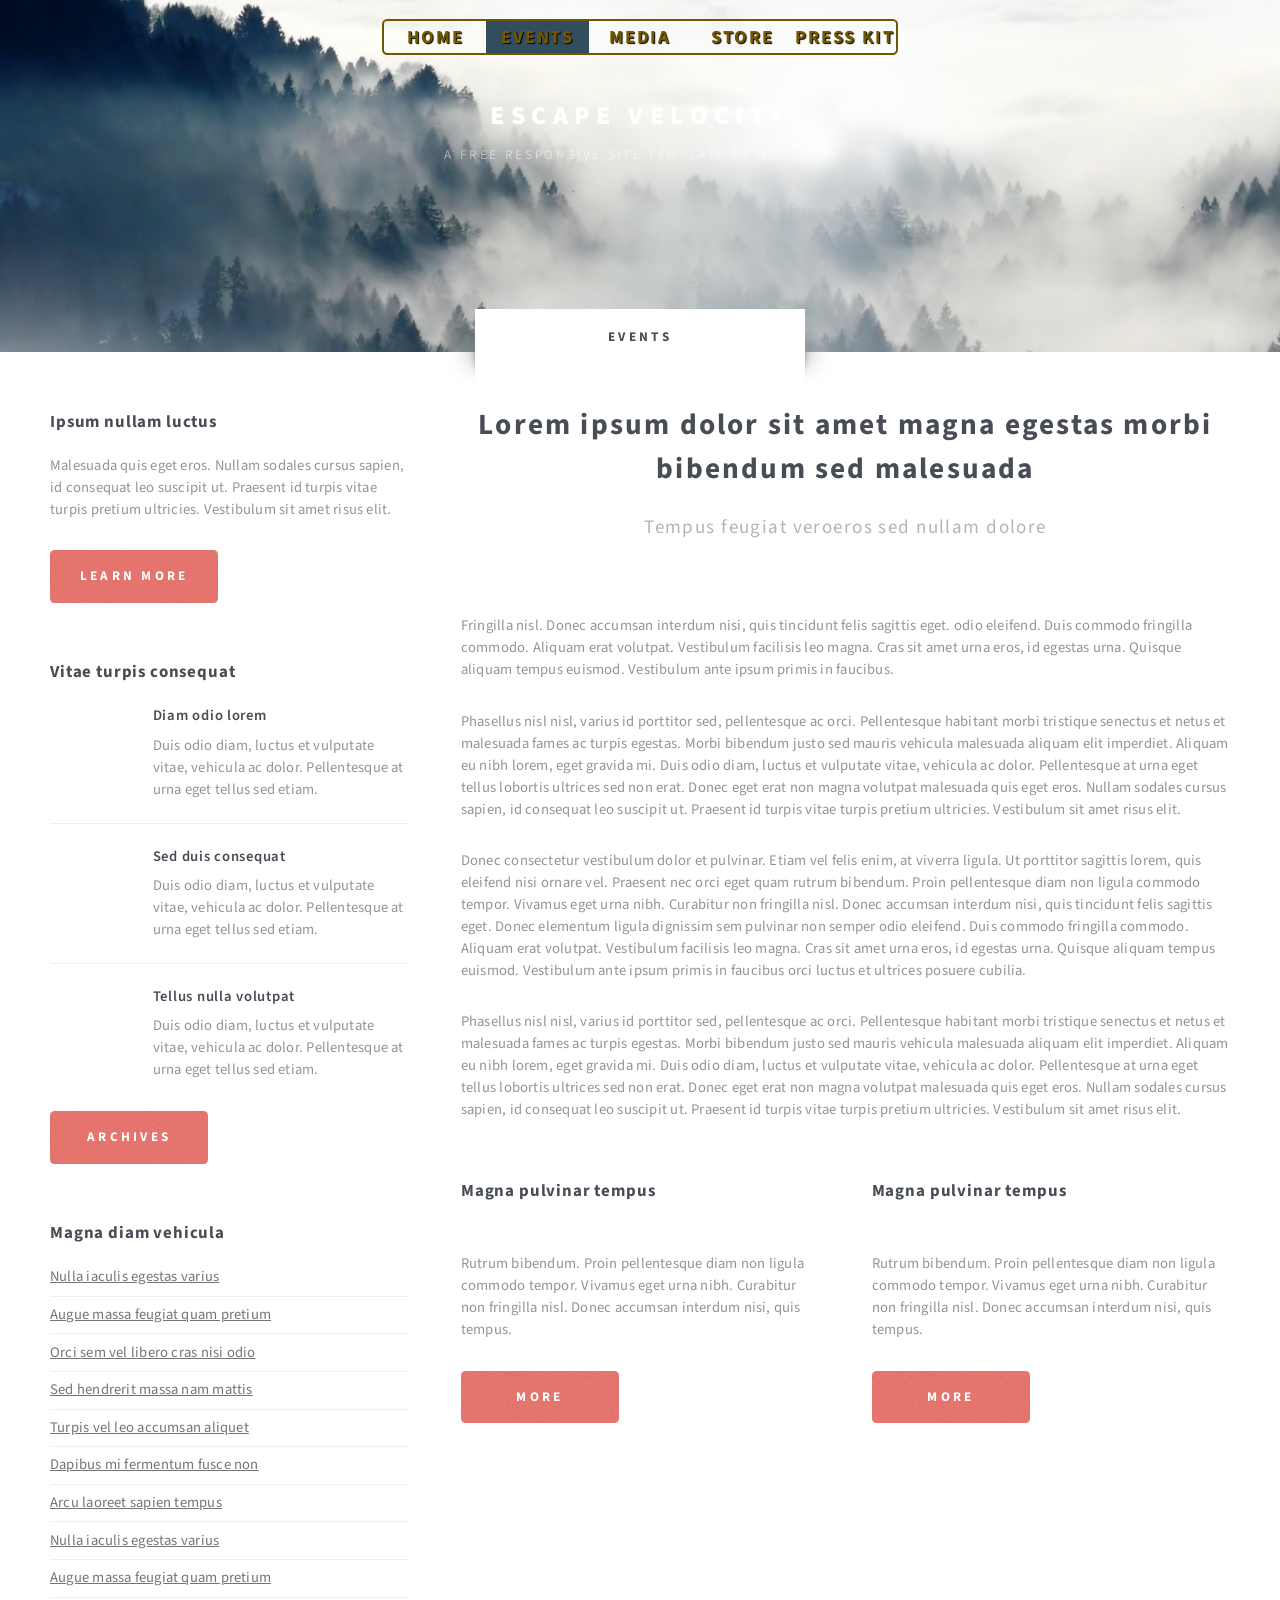
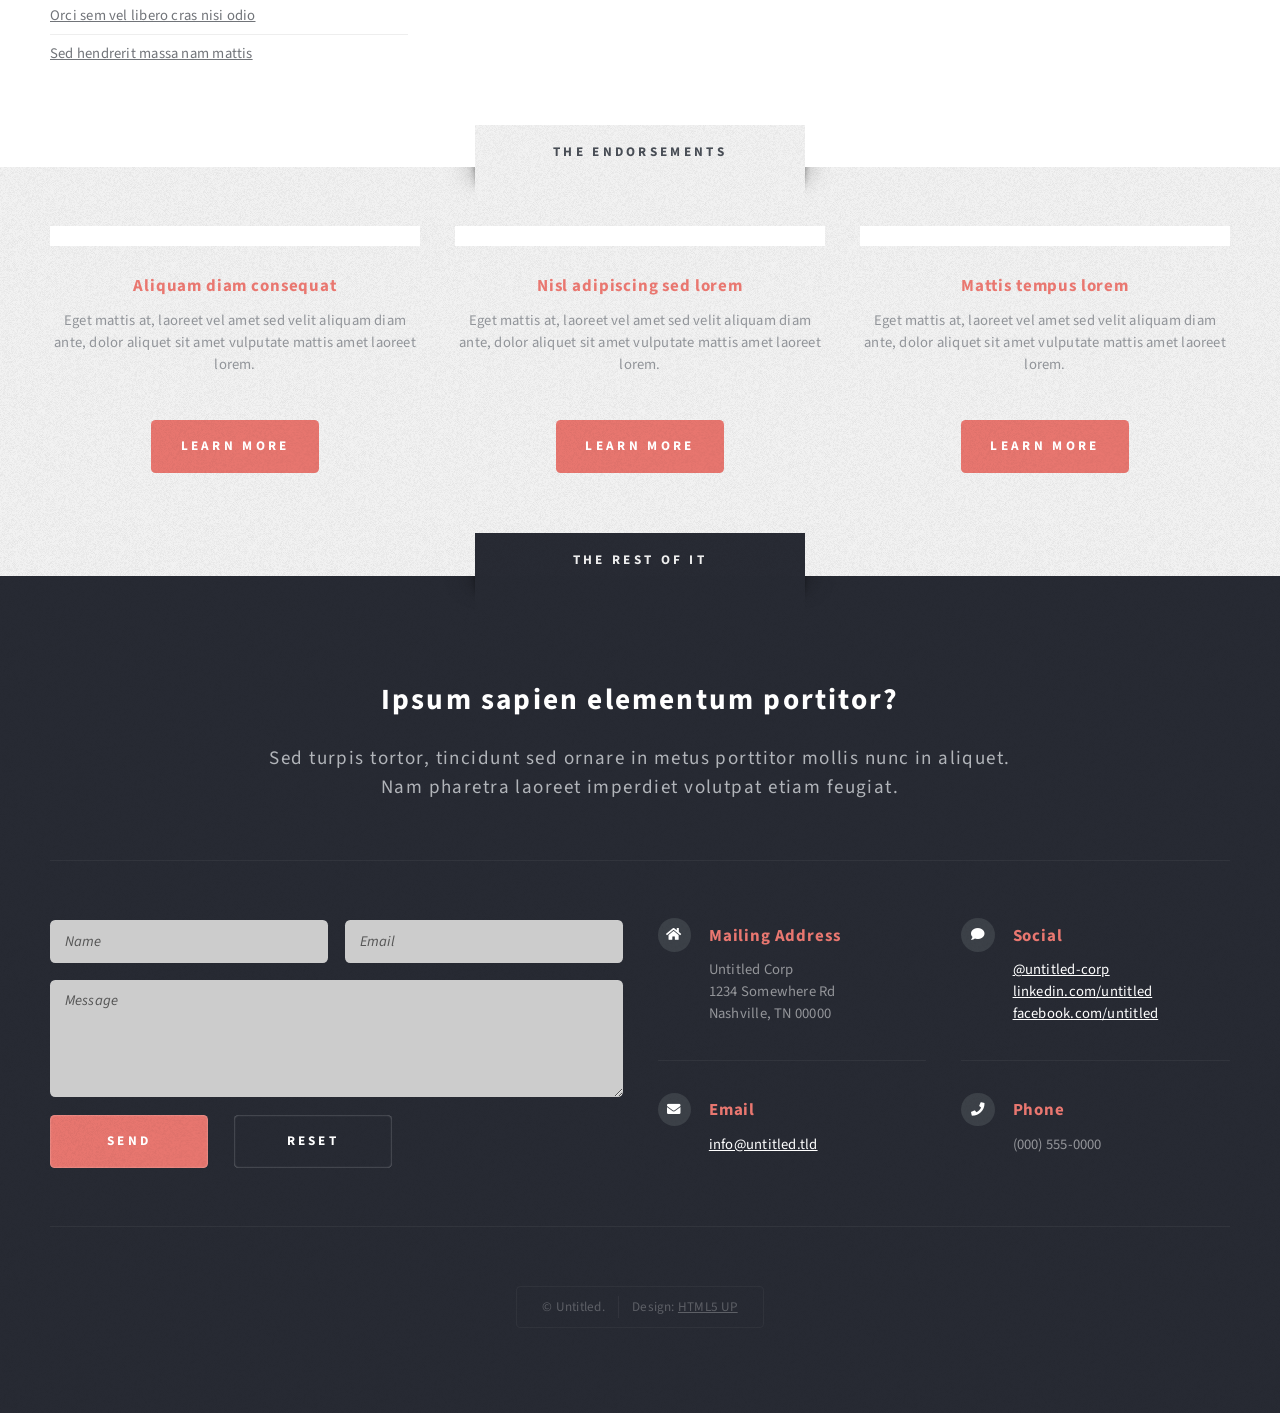
==== events.html @ 6df2fb2b "nav bar and logo hover size changes" ====
<!DOCTYPE HTML>
<!--
	Escape Velocity by HTML5 UP
	html5up.net | @ajlkn
	Free for personal and commercial use under the CCA 3.0 license (html5up.net/license)
-->
<html>

	<head>
		<title>Events</title>
		<meta charset="utf-8" />
		<meta name="viewport" content="width=device-width, initial-scale=1, user-scalable=no" />
		<link rel="stylesheet" href="assets/css/main.css" />
	</head>
	<body class="left-sidebar is-preload">
		<div id="page-wrapper">

			<!-- Header -->
				<section id="header" class="wrapper">

					<!-- Logo -->
						<div id="logo">
							<h1><a href="index.html">Escape Velocity</a></h1>
							<p>A free responsive site template by HTML5 UP</p>
						</div>

					<!-- Nav -->
						<nav id="nav">
							<ul>
								<li><a href="index.html">Home</a></li>
								<li class="current">
									<a href="events.html">Events</a>
									<ul>
										<li><a href="#">Lorem ipsum</a></li>
										<li><a href="#">Magna veroeros</a></li>
										<li><a href="#">Etiam nisl</a></li>
										<li>
											<a href="#">Sed consequat</a>
											<ul>
												<li><a href="#">Lorem dolor</a></li>
												<li><a href="#">Amet consequat</a></li>
												<li><a href="#">Magna phasellus</a></li>
												<li><a href="#">Etiam nisl</a></li>
												<li><a href="#">Sed feugiat</a></li>
											</ul>
										</li>
										<li><a href="#">Nisl tempus</a></li>
									</ul>
								</li>
								<li><a href="media.html">Media</a></li>
								<li><a href="store.html">Store</a></li>
								<li><a href="press kit.html">Press Kit</a></li>
							</ul>
						</nav>

				</section>

			<!-- Main -->
				<section id="main" class="wrapper style2">
					<div class="title">Events</div>
					<div class="container">
						<div class="row gtr-150">
							<div class="col-4 col-12-medium">

								<!-- Sidebar -->
									<div id="sidebar">
										<section class="box">
											<header>
												<h2>Ipsum nullam luctus</h2>
											</header>
											<p>Malesuada quis eget eros. Nullam sodales cursus sapien, id consequat
											leo suscipit ut. Praesent id turpis vitae turpis pretium ultricies. Vestibulum sit
											amet risus elit.</p>
											<a href="#" class="button style1">Learn More</a>
										</section>
										<section class="box">
											<header>
												<h2>Vitae turpis consequat</h2>
											</header>
											<ul class="style2">
												<li>
													<article class="box post-excerpt">
														<a href="#" class="image left"><img src="images/pic08.jpg" alt="" /></a>
														<h3><a href="#">Diam odio lorem</a></h3>
														<p>Duis odio diam, luctus et vulputate vitae, vehicula ac dolor. Pellentesque at urna eget tellus sed etiam.</p>
													</article>
												</li>
												<li>
													<article class="box post-excerpt">
														<a href="#" class="image left"><img src="images/pic09.jpg" alt="" /></a>
														<h3><a href="#">Sed duis consequat</a></h3>
														<p>Duis odio diam, luctus et vulputate vitae, vehicula ac dolor. Pellentesque at urna eget tellus sed etiam.</p>
													</article>
												</li>
												<li>
													<article class="box post-excerpt">
														<a href="#" class="image left"><img src="images/pic10.jpg" alt="" /></a>
														<h3><a href="#">Tellus nulla volutpat</a></h3>
														<p>Duis odio diam, luctus et vulputate vitae, vehicula ac dolor. Pellentesque at urna eget tellus sed etiam.</p>
													</article>
												</li>
											</ul>
											<a href="#" class="button style1">Archives</a>
										</section>
										<section class="box">
											<header>
												<h2>Magna diam vehicula</h2>
											</header>
											<ul class="style3">
												<li><a href="#">Nulla iaculis egestas varius</a></li>
												<li><a href="#">Augue massa feugiat quam pretium</a></li>
												<li><a href="#">Orci sem vel libero cras nisi odio</a></li>
												<li><a href="#">Sed hendrerit massa nam mattis</a></li>
												<li><a href="#">Turpis vel leo accumsan aliquet</a></li>
												<li><a href="#">Dapibus mi fermentum fusce non</a></li>
												<li><a href="#">Arcu laoreet sapien tempus</a></li>
												<li><a href="#">Nulla iaculis egestas varius</a></li>
												<li><a href="#">Augue massa feugiat quam pretium</a></li>
												<li><a href="#">Orci sem vel libero cras nisi odio</a></li>
												<li><a href="#">Sed hendrerit massa nam mattis</a></li>
											</ul>
										</section>
									</div>

							</div>
							<div class="col-8 col-12-medium imp-medium">

								<!-- Content -->
									<div id="content">
										<article class="box post">
											<header class="style1">
												<h2>Lorem ipsum dolor sit amet magna egestas morbi bibendum sed malesuada</h2>
												<p>Tempus feugiat veroeros sed nullam dolore</p>
											</header>
											<a href="#" class="image featured">
												<img src="images/pic01.jpg" alt="" />
											</a>
											<p>Fringilla nisl. Donec accumsan interdum nisi, quis tincidunt felis sagittis eget.
											odio eleifend. Duis commodo fringilla commodo. Aliquam erat volutpat. Vestibulum
											facilisis leo magna. Cras sit amet urna eros, id egestas urna. Quisque aliquam
											tempus euismod. Vestibulum ante ipsum primis in faucibus.</p>
											<p>Phasellus nisl nisl, varius id porttitor sed, pellentesque ac orci. Pellentesque
											habitant morbi tristique senectus et netus et malesuada fames ac turpis egestas. Morbi
											bibendum justo sed mauris vehicula malesuada aliquam elit imperdiet. Aliquam eu nibh
											lorem, eget gravida mi. Duis odio diam, luctus et vulputate vitae, vehicula ac dolor.
											Pellentesque at urna eget tellus lobortis ultrices sed non erat. Donec eget erat non
											magna volutpat malesuada quis eget eros. Nullam sodales cursus sapien, id consequat
											leo suscipit ut. Praesent id turpis vitae turpis pretium ultricies. Vestibulum sit
											amet risus elit.</p>
											<p>Donec consectetur vestibulum dolor et pulvinar. Etiam vel felis enim, at viverra
											ligula. Ut porttitor sagittis lorem, quis eleifend nisi ornare vel. Praesent nec orci
											eget quam rutrum bibendum. Proin pellentesque diam non ligula commodo tempor. Vivamus
											eget urna nibh. Curabitur non fringilla nisl. Donec accumsan interdum nisi, quis
											tincidunt felis sagittis eget. Donec elementum ligula dignissim sem pulvinar non semper
											odio eleifend. Duis commodo fringilla commodo. Aliquam erat volutpat. Vestibulum
											facilisis leo magna. Cras sit amet urna eros, id egestas urna. Quisque aliquam
											tempus euismod. Vestibulum ante ipsum primis in faucibus orci luctus et ultrices
											posuere cubilia.</p>
											<p>Phasellus nisl nisl, varius id porttitor sed, pellentesque ac orci. Pellentesque
											habitant morbi tristique senectus et netus et malesuada fames ac turpis egestas. Morbi
											bibendum justo sed mauris vehicula malesuada aliquam elit imperdiet. Aliquam eu nibh
											lorem, eget gravida mi. Duis odio diam, luctus et vulputate vitae, vehicula ac dolor.
											Pellentesque at urna eget tellus lobortis ultrices sed non erat. Donec eget erat non
											magna volutpat malesuada quis eget eros. Nullam sodales cursus sapien, id consequat
											leo suscipit ut. Praesent id turpis vitae turpis pretium ultricies. Vestibulum sit
											amet risus elit.</p>
										</article>
										<div class="row gtr-150">
											<div class="col-6 col-12-small">
												<section class="box">
													<header>
														<h2>Magna pulvinar tempus</h2>
													</header>
													<a href="#" class="image featured"><img src="images/pic05.jpg" alt="" /></a>
													<p>Rutrum bibendum. Proin pellentesque diam non ligula commodo tempor. Vivamus
													eget urna nibh. Curabitur non fringilla nisl. Donec accumsan interdum nisi, quis
													tempus.</p>
													<a href="#" class="button style1">More</a>
												</section>
											</div>
											<div class="col-6 col-12-small">
												<section class="box">
													<header>
														<h2>Magna pulvinar tempus</h2>
													</header>
													<a href="#" class="image featured"><img src="images/pic06.jpg" alt="" /></a>
													<p>Rutrum bibendum. Proin pellentesque diam non ligula commodo tempor. Vivamus
													eget urna nibh. Curabitur non fringilla nisl. Donec accumsan interdum nisi, quis
													tempus.</p>
													<a href="#" class="button style1">More</a>
												</section>
											</div>
										</div>
									</div>

							</div>
						</div>
					</div>
				</section>

			<!-- Highlights -->
				<section id="highlights" class="wrapper style3">
					<div class="title">The Endorsements</div>
					<div class="container">
						<div class="row aln-center">
							<div class="col-4 col-12-medium">
								<section class="highlight">
									<a href="#" class="image featured"><img src="images/pic02.jpg" alt="" /></a>
									<h3><a href="#">Aliquam diam consequat</a></h3>
									<p>Eget mattis at, laoreet vel amet sed velit aliquam diam ante, dolor aliquet sit amet vulputate mattis amet laoreet lorem.</p>
									<ul class="actions">
										<li><a href="#" class="button style1">Learn More</a></li>
									</ul>
								</section>
							</div>
							<div class="col-4 col-12-medium">
								<section class="highlight">
									<a href="#" class="image featured"><img src="images/pic03.jpg" alt="" /></a>
									<h3><a href="#">Nisl adipiscing sed lorem</a></h3>
									<p>Eget mattis at, laoreet vel amet sed velit aliquam diam ante, dolor aliquet sit amet vulputate mattis amet laoreet lorem.</p>
									<ul class="actions">
										<li><a href="#" class="button style1">Learn More</a></li>
									</ul>
								</section>
							</div>
							<div class="col-4 col-12-medium">
								<section class="highlight">
									<a href="#" class="image featured"><img src="images/pic04.jpg" alt="" /></a>
									<h3><a href="#">Mattis tempus lorem</a></h3>
									<p>Eget mattis at, laoreet vel amet sed velit aliquam diam ante, dolor aliquet sit amet vulputate mattis amet laoreet lorem.</p>
									<ul class="actions">
										<li><a href="#" class="button style1">Learn More</a></li>
									</ul>
								</section>
							</div>
						</div>
					</div>
				</section>

			<!-- Footer -->
				<section id="footer" class="wrapper">
					<div class="title">The Rest Of It</div>
					<div class="container">
						<header class="style1">
							<h2>Ipsum sapien elementum portitor?</h2>
							<p>
								Sed turpis tortor, tincidunt sed ornare in metus porttitor mollis nunc in aliquet.<br />
								Nam pharetra laoreet imperdiet volutpat etiam feugiat.
							</p>
						</header>
						<div class="row">
							<div class="col-6 col-12-medium">

								<!-- Contact Form -->
									<section>
										<form method="post" action="#">
											<div class="row gtr-50">
												<div class="col-6 col-12-small">
													<input type="text" name="name" id="contact-name" placeholder="Name" />
												</div>
												<div class="col-6 col-12-small">
													<input type="text" name="email" id="contact-email" placeholder="Email" />
												</div>
												<div class="col-12">
													<textarea name="message" id="contact-message" placeholder="Message" rows="4"></textarea>
												</div>
												<div class="col-12">
													<ul class="actions">
														<li><input type="submit" class="style1" value="Send" /></li>
														<li><input type="reset" class="style2" value="Reset" /></li>
													</ul>
												</div>
											</div>
										</form>
									</section>

							</div>
							<div class="col-6 col-12-medium">

								<!-- Contact -->
									<section class="feature-list small">
										<div class="row">
											<div class="col-6 col-12-small">
												<section>
													<h3 class="icon solid fa-home">Mailing Address</h3>
													<p>
														Untitled Corp<br />
														1234 Somewhere Rd<br />
														Nashville, TN 00000
													</p>
												</section>
											</div>
											<div class="col-6 col-12-small">
												<section>
													<h3 class="icon solid fa-comment">Social</h3>
													<p>
														<a href="#">@untitled-corp</a><br />
														<a href="#">linkedin.com/untitled</a><br />
														<a href="#">facebook.com/untitled</a>
													</p>
												</section>
											</div>
											<div class="col-6 col-12-small">
												<section>
													<h3 class="icon solid fa-envelope">Email</h3>
													<p>
														<a href="#">info@untitled.tld</a>
													</p>
												</section>
											</div>
											<div class="col-6 col-12-small">
												<section>
													<h3 class="icon solid fa-phone">Phone</h3>
													<p>
														(000) 555-0000
													</p>
												</section>
											</div>
										</div>
									</section>

							</div>
						</div>
						<div id="copyright">
							<ul>
								<li>&copy; Untitled.</li><li>Design: <a href="http://html5up.net">HTML5 UP</a></li>
							</ul>
						</div>
					</div>
				</section>

		</div>

		<!-- Scripts -->
			<script src="assets/js/jquery.min.js"></script>
			<script src="assets/js/jquery.dropotron.min.js"></script>
			<script src="assets/js/browser.min.js"></script>
			<script src="assets/js/breakpoints.min.js"></script>
			<script src="assets/js/util.js"></script>
			<script src="assets/js/main.js"></script>

	</body>
</html>
---- assets/css/main.css ----
@import url("fontawesome-all.min.css");
@import url("https://fonts.googleapis.com/css?family=Source+Sans+Pro:400,400italic,700,900");

/*
	Escape Velocity by HTML5 UP
	html5up.net | @ajlkn
	Free for personal and commercial use under the CCA 3.0 license (html5up.net/license)
*/

* {
  box-sizing: border-box;
}

html, body, div, span, applet, object,
iframe, h1, h2, h3, h4, h5, h6, p, blockquote,
pre, a, abbr, acronym, address, big, cite,
code, del, dfn, em, img, ins, kbd, q, s, samp,
small, strike, strong, sub, sup, tt, var, b,
u, i, center, dl, dt, dd, ol, ul, li, fieldset,
form, label, legend, table, caption, tbody,
tfoot, thead, tr, th, td, article, aside,
canvas, details, embed, figure, figcaption,
footer, header, hgroup, menu, nav, output, ruby,
section, summary, time, mark, audio, video {
	margin: 0;
	padding: 0;
	border: 0;
	font-size: 100%;
	font: inherit;
	vertical-align: baseline;}

article, aside, details, figcaption, figure,
footer, header, hgroup, menu, nav, section {
	display: block;}

body {
	line-height: 1;
}

ol, ul {
	list-style: none;
}

blockquote, q {
	quotes: none;
}

	blockquote:before, blockquote:after, q:before, q:after {
		content: '';
		content: none;
	}

table {
	border-collapse: collapse;
	border-spacing: 0;
}

body {
	-webkit-text-size-adjust: none;
}

mark {
	background-color: transparent;
	color: inherit;
}

input::-moz-focus-inner {
	border: 0;
	padding: 0;
}

input, select, textarea {
	-moz-appearance: none;
	-webkit-appearance: none;
	-ms-appearance: none;
	appearance: none;
}

/* Basic */

	@-ms-viewport {
		width: device-width;
	}

	html {
		box-sizing: border-box;
	}

	*, *:before, *:after {
		box-sizing: inherit;
	}

	body.is-preload *, body.is-preload *:before, body.is-preload *:after {
		-moz-animation: none !important;
		-webkit-animation: none !important;
		-ms-animation: none !important;
		animation: none !important;
		-moz-transition: none !important;
		-webkit-transition: none !important;
		-ms-transition: none !important;
		transition: none !important;
	}

	body, input, textarea, select {
		font-family: 'Source Sans Pro', sans-serif;
		font-weight: 400;
		color: #919499;
		font-size: 14pt;
		line-height: 1.75em;
		letter-spacing: 0.025em;
	}

	h1, h2, h3, h4, h5, h6 {
		font-weight: 700;
		color: #484d55;
	}

		h1 a, h2 a, h3 a, h4 a, h5 a, h6 a {
			color: inherit;
			text-decoration: none;
		}

	a {
		-moz-transition: color .25s ease-in-out;
		-webkit-transition: color .25s ease-in-out;
		-ms-transition: color .25s ease-in-out;
		transition: color .25s ease-in-out;
		text-decoration: underline;
		color: #717479;
	}

		a:hover {
			text-decoration: none;
		}

	strong, b {
		font-weight: 700;
		color: #484d55;
	}

	blockquote {
		border-left: solid 0.5em #ddd;
		padding: 1em 0 1em 2em;
		font-style: italic;
	}

	em, i {
		font-style: italic;
	}

	hr {
		border: 0;
		border-top: solid 1px #ddd;
		margin: 2em 0 2em 0;
	}

	sub {
		position: relative;
		top: 0.5em;
		font-size: 0.8em;
	}

	sup {
		position: relative;
		top: -0.5em;
		font-size: 0.8em;
	}

	.nobr {
		white-space: nowrap;
	}

	br.clear {
		clear: both;
	}

	p, ul, ol, dl, table, blockquote, form {
		margin-bottom: 2em;
	}

/* Container */

	.container {
		margin: 0 auto;
		max-width: 100%;
		width: 68em;
	}

		@media screen and (max-width: 1680px) {

			.container {
				width: 70em;
			}

		}

		@media screen and (max-width: 1280px) {

			.container {
				width: calc(100% - 100px);
			}

		}

		@media screen and (max-width: 980px) {

			.container {
				width: calc(100% - 100px);
			}

		}

		@media screen and (max-width: 736px) {

			.container {
				width: calc(100% - 40px);
			}

		}

/* Row */

	.row {
		display: flex;
		flex-wrap: wrap;
		box-sizing: border-box;
		align-items: stretch;
	}

		.row > * {
			box-sizing: border-box;
		}

		.row.gtr-uniform > * > :last-child {
			margin-bottom: 0;
		}

		.row.aln-left {
			justify-content: flex-start;
		}

		.row.aln-center {
			justify-content: center;
		}

		.row.aln-right {
			justify-content: flex-end;
		}

		.row.aln-top {
			align-items: flex-start;
		}

		.row.aln-middle {
			align-items: center;
		}

		.row.aln-bottom {
			align-items: flex-end;
		}

		.row > .imp {
			order: -1;
		}

		.row > .col-1 {
			width: 8.33333%;
		}

		.row > .off-1 {
			margin-left: 8.33333%;
		}

		.row > .col-2 {
			width: 16.66667%;
		}

		.row > .off-2 {
			margin-left: 16.66667%;
		}

		.row > .col-3 {
			width: 25%;
		}

		.row > .off-3 {
			margin-left: 25%;
		}

		.row > .col-4 {
			width: 33.33333%;
		}

		.row > .off-4 {
			margin-left: 33.33333%;
		}

		.row > .col-5 {
			width: 41.66667%;
		}

		.row > .off-5 {
			margin-left: 41.66667%;
		}

		.row > .col-6 {
			width: 50%;
		}

		.row > .off-6 {
			margin-left: 50%;
		}

		.row > .col-7 {
			width: 58.33333%;
		}

		.row > .off-7 {
			margin-left: 58.33333%;
		}

		.row > .col-8 {
			width: 66.66667%;
		}

		.row > .off-8 {
			margin-left: 66.66667%;
		}

		.row > .col-9 {
			width: 75%;
		}

		.row > .off-9 {
			margin-left: 75%;
		}

		.row > .col-10 {
			width: 83.33333%;
		}

		.row > .off-10 {
			margin-left: 83.33333%;
		}

		.row > .col-11 {
			width: 91.66667%;
		}

		.row > .off-11 {
			margin-left: 91.66667%;
		}

		.row > .col-12 {
			width: 100%;
		}

		.row > .off-12 {
			margin-left: 100%;
		}

		.row.gtr-0 {
			margin-top: 0px;
			margin-left: 0px;
		}

			.row.gtr-0 > * {
				padding: 0px 0 0 0px;
			}

			.row.gtr-0.gtr-uniform {
				margin-top: 0px;
			}

				.row.gtr-0.gtr-uniform > * {
					padding-top: 0px;
				}

		.row.gtr-25 {
			margin-top: -12.5px;
			margin-left: -12.5px;
		}

			.row.gtr-25 > * {
				padding: 12.5px 0 0 12.5px;
			}

			.row.gtr-25.gtr-uniform {
				margin-top: -12.5px;
			}

				.row.gtr-25.gtr-uniform > * {
					padding-top: 12.5px;
				}

		.row.gtr-50 {
			margin-top: -25px;
			margin-left: -25px;
		}

			.row.gtr-50 > * {
				padding: 25px 0 0 25px;
			}

			.row.gtr-50.gtr-uniform {
				margin-top: -25px;
			}

				.row.gtr-50.gtr-uniform > * {
					padding-top: 25px;
				}

		.row {
			margin-top: -50px;
			margin-left: -50px;
		}

			.row > * {
				padding: 50px 0 0 50px;
			}

			.row.gtr-uniform {
				margin-top: -50px;
			}

				.row.gtr-uniform > * {
					padding-top: 50px;
				}

		.row.gtr-150 {
			margin-top: -75px;
			margin-left: -75px;
		}

			.row.gtr-150 > * {
				padding: 75px 0 0 75px;
			}

			.row.gtr-150.gtr-uniform {
				margin-top: -75px;
			}

				.row.gtr-150.gtr-uniform > * {
					padding-top: 75px;
				}

		.row.gtr-200 {
			margin-top: -100px;
			margin-left: -100px;
		}

			.row.gtr-200 > * {
				padding: 100px 0 0 100px;
			}

			.row.gtr-200.gtr-uniform {
				margin-top: -100px;
			}

				.row.gtr-200.gtr-uniform > * {
					padding-top: 100px;
				}

		@media screen and (max-width: 1680px) {

			.row {
				display: flex;
				flex-wrap: wrap;
				box-sizing: border-box;
				align-items: stretch;
			}

				.row > * {
					box-sizing: border-box;
				}

				.row.gtr-uniform > * > :last-child {
					margin-bottom: 0;
				}

				.row.aln-left {
					justify-content: flex-start;
				}

				.row.aln-center {
					justify-content: center;
				}

				.row.aln-right {
					justify-content: flex-end;
				}

				.row.aln-top {
					align-items: flex-start;
				}

				.row.aln-middle {
					align-items: center;
				}

				.row.aln-bottom {
					align-items: flex-end;
				}

				.row > .imp-xlarge {
					order: -1;
				}

				.row > .col-1-xlarge {
					width: 8.33333%;
				}

				.row > .off-1-xlarge {
					margin-left: 8.33333%;
				}

				.row > .col-2-xlarge {
					width: 16.66667%;
				}

				.row > .off-2-xlarge {
					margin-left: 16.66667%;
				}

				.row > .col-3-xlarge {
					width: 25%;
				}

				.row > .off-3-xlarge {
					margin-left: 25%;
				}

				.row > .col-4-xlarge {
					width: 33.33333%;
				}

				.row > .off-4-xlarge {
					margin-left: 33.33333%;
				}

				.row > .col-5-xlarge {
					width: 41.66667%;
				}

				.row > .off-5-xlarge {
					margin-left: 41.66667%;
				}

				.row > .col-6-xlarge {
					width: 50%;
				}

				.row > .off-6-xlarge {
					margin-left: 50%;
				}

				.row > .col-7-xlarge {
					width: 58.33333%;
				}

				.row > .off-7-xlarge {
					margin-left: 58.33333%;
				}

				.row > .col-8-xlarge {
					width: 66.66667%;
				}

				.row > .off-8-xlarge {
					margin-left: 66.66667%;
				}

				.row > .col-9-xlarge {
					width: 75%;
				}

				.row > .off-9-xlarge {
					margin-left: 75%;
				}

				.row > .col-10-xlarge {
					width: 83.33333%;
				}

				.row > .off-10-xlarge {
					margin-left: 83.33333%;
				}

				.row > .col-11-xlarge {
					width: 91.66667%;
				}

				.row > .off-11-xlarge {
					margin-left: 91.66667%;
				}

				.row > .col-12-xlarge {
					width: 100%;
				}

				.row > .off-12-xlarge {
					margin-left: 100%;
				}

				.row.gtr-0 {
					margin-top: 0px;
					margin-left: 0px;
				}

					.row.gtr-0 > * {
						padding: 0px 0 0 0px;
					}

					.row.gtr-0.gtr-uniform {
						margin-top: 0px;
					}

						.row.gtr-0.gtr-uniform > * {
							padding-top: 0px;
						}

				.row.gtr-25 {
					margin-top: -12.5px;
					margin-left: -12.5px;
				}

					.row.gtr-25 > * {
						padding: 12.5px 0 0 12.5px;
					}

					.row.gtr-25.gtr-uniform {
						margin-top: -12.5px;
					}

						.row.gtr-25.gtr-uniform > * {
							padding-top: 12.5px;
						}

				.row.gtr-50 {
					margin-top: -25px;
					margin-left: -25px;
				}

					.row.gtr-50 > * {
						padding: 25px 0 0 25px;
					}

					.row.gtr-50.gtr-uniform {
						margin-top: -25px;
					}

						.row.gtr-50.gtr-uniform > * {
							padding-top: 25px;
						}

				.row {
					margin-top: -50px;
					margin-left: -50px;
				}

					.row > * {
						padding: 50px 0 0 50px;
					}

					.row.gtr-uniform {
						margin-top: -50px;
					}

						.row.gtr-uniform > * {
							padding-top: 50px;
						}

				.row.gtr-150 {
					margin-top: -75px;
					margin-left: -75px;
				}

					.row.gtr-150 > * {
						padding: 75px 0 0 75px;
					}

					.row.gtr-150.gtr-uniform {
						margin-top: -75px;
					}

						.row.gtr-150.gtr-uniform > * {
							padding-top: 75px;
						}

				.row.gtr-200 {
					margin-top: -100px;
					margin-left: -100px;
				}

					.row.gtr-200 > * {
						padding: 100px 0 0 100px;
					}

					.row.gtr-200.gtr-uniform {
						margin-top: -100px;
					}

						.row.gtr-200.gtr-uniform > * {
							padding-top: 100px;
						}

		}

		@media screen and (max-width: 1280px) {

			.row {
				display: flex;
				flex-wrap: wrap;
				box-sizing: border-box;
				align-items: stretch;
			}

				.row > * {
					box-sizing: border-box;
				}

				.row.gtr-uniform > * > :last-child {
					margin-bottom: 0;
				}

				.row.aln-left {
					justify-content: flex-start;
				}

				.row.aln-center {
					justify-content: center;
				}

				.row.aln-right {
					justify-content: flex-end;
				}

				.row.aln-top {
					align-items: flex-start;
				}

				.row.aln-middle {
					align-items: center;
				}

				.row.aln-bottom {
					align-items: flex-end;
				}

				.row > .imp-large {
					order: -1;
				}

				.row > .col-1-large {
					width: 8.33333%;
				}

				.row > .off-1-large {
					margin-left: 8.33333%;
				}

				.row > .col-2-large {
					width: 16.66667%;
				}

				.row > .off-2-large {
					margin-left: 16.66667%;
				}

				.row > .col-3-large {
					width: 25%;
				}

				.row > .off-3-large {
					margin-left: 25%;
				}

				.row > .col-4-large {
					width: 33.33333%;
				}

				.row > .off-4-large {
					margin-left: 33.33333%;
				}

				.row > .col-5-large {
					width: 41.66667%;
				}

				.row > .off-5-large {
					margin-left: 41.66667%;
				}

				.row > .col-6-large {
					width: 50%;
				}

				.row > .off-6-large {
					margin-left: 50%;
				}

				.row > .col-7-large {
					width: 58.33333%;
				}

				.row > .off-7-large {
					margin-left: 58.33333%;
				}

				.row > .col-8-large {
					width: 66.66667%;
				}

				.row > .off-8-large {
					margin-left: 66.66667%;
				}

				.row > .col-9-large {
					width: 75%;
				}

				.row > .off-9-large {
					margin-left: 75%;
				}

				.row > .col-10-large {
					width: 83.33333%;
				}

				.row > .off-10-large {
					margin-left: 83.33333%;
				}

				.row > .col-11-large {
					width: 91.66667%;
				}

				.row > .off-11-large {
					margin-left: 91.66667%;
				}

				.row > .col-12-large {
					width: 100%;
				}

				.row > .off-12-large {
					margin-left: 100%;
				}

				.row.gtr-0 {
					margin-top: 0px;
					margin-left: 0px;
				}

					.row.gtr-0 > * {
						padding: 0px 0 0 0px;
					}

					.row.gtr-0.gtr-uniform {
						margin-top: 0px;
					}

						.row.gtr-0.gtr-uniform > * {
							padding-top: 0px;
						}

				.row.gtr-25 {
					margin-top: -8.75px;
					margin-left: -8.75px;
				}

					.row.gtr-25 > * {
						padding: 8.75px 0 0 8.75px;
					}

					.row.gtr-25.gtr-uniform {
						margin-top: -8.75px;
					}

						.row.gtr-25.gtr-uniform > * {
							padding-top: 8.75px;
						}

				.row.gtr-50 {
					margin-top: -17.5px;
					margin-left: -17.5px;
				}

					.row.gtr-50 > * {
						padding: 17.5px 0 0 17.5px;
					}

					.row.gtr-50.gtr-uniform {
						margin-top: -17.5px;
					}

						.row.gtr-50.gtr-uniform > * {
							padding-top: 17.5px;
						}

				.row {
					margin-top: -35px;
					margin-left: -35px;
				}

					.row > * {
						padding: 35px 0 0 35px;
					}

					.row.gtr-uniform {
						margin-top: -35px;
					}

						.row.gtr-uniform > * {
							padding-top: 35px;
						}

				.row.gtr-150 {
					margin-top: -52.5px;
					margin-left: -52.5px;
				}

					.row.gtr-150 > * {
						padding: 52.5px 0 0 52.5px;
					}

					.row.gtr-150.gtr-uniform {
						margin-top: -52.5px;
					}

						.row.gtr-150.gtr-uniform > * {
							padding-top: 52.5px;
						}

				.row.gtr-200 {
					margin-top: -70px;
					margin-left: -70px;
				}

					.row.gtr-200 > * {
						padding: 70px 0 0 70px;
					}

					.row.gtr-200.gtr-uniform {
						margin-top: -70px;
					}

						.row.gtr-200.gtr-uniform > * {
							padding-top: 70px;
						}

		}

		@media screen and (max-width: 980px) {

			.row {
				display: flex;
				flex-wrap: wrap;
				box-sizing: border-box;
				align-items: stretch;
			}

				.row > * {
					box-sizing: border-box;
				}

				.row.gtr-uniform > * > :last-child {
					margin-bottom: 0;
				}

				.row.aln-left {
					justify-content: flex-start;
				}

				.row.aln-center {
					justify-content: center;
				}

				.row.aln-right {
					justify-content: flex-end;
				}

				.row.aln-top {
					align-items: flex-start;
				}

				.row.aln-middle {
					align-items: center;
				}

				.row.aln-bottom {
					align-items: flex-end;
				}

				.row > .imp-medium {
					order: -1;
				}

				.row > .col-1-medium {
					width: 8.33333%;
				}

				.row > .off-1-medium {
					margin-left: 8.33333%;
				}

				.row > .col-2-medium {
					width: 16.66667%;
				}

				.row > .off-2-medium {
					margin-left: 16.66667%;
				}

				.row > .col-3-medium {
					width: 25%;
				}

				.row > .off-3-medium {
					margin-left: 25%;
				}

				.row > .col-4-medium {
					width: 33.33333%;
				}

				.row > .off-4-medium {
					margin-left: 33.33333%;
				}

				.row > .col-5-medium {
					width: 41.66667%;
				}

				.row > .off-5-medium {
					margin-left: 41.66667%;
				}

				.row > .col-6-medium {
					width: 50%;
				}

				.row > .off-6-medium {
					margin-left: 50%;
				}

				.row > .col-7-medium {
					width: 58.33333%;
				}

				.row > .off-7-medium {
					margin-left: 58.33333%;
				}

				.row > .col-8-medium {
					width: 66.66667%;
				}

				.row > .off-8-medium {
					margin-left: 66.66667%;
				}

				.row > .col-9-medium {
					width: 75%;
				}

				.row > .off-9-medium {
					margin-left: 75%;
				}

				.row > .col-10-medium {
					width: 83.33333%;
				}

				.row > .off-10-medium {
					margin-left: 83.33333%;
				}

				.row > .col-11-medium {
					width: 91.66667%;
				}

				.row > .off-11-medium {
					margin-left: 91.66667%;
				}

				.row > .col-12-medium {
					width: 100%;
				}

				.row > .off-12-medium {
					margin-left: 100%;
				}

				.row.gtr-0 {
					margin-top: 0px;
					margin-left: 0px;
				}

					.row.gtr-0 > * {
						padding: 0px 0 0 0px;
					}

					.row.gtr-0.gtr-uniform {
						margin-top: 0px;
					}

						.row.gtr-0.gtr-uniform > * {
							padding-top: 0px;
						}

				.row.gtr-25 {
					margin-top: -12.5px;
					margin-left: -12.5px;
				}

					.row.gtr-25 > * {
						padding: 12.5px 0 0 12.5px;
					}

					.row.gtr-25.gtr-uniform {
						margin-top: -12.5px;
					}

						.row.gtr-25.gtr-uniform > * {
							padding-top: 12.5px;
						}

				.row.gtr-50 {
					margin-top: -25px;
					margin-left: -25px;
				}

					.row.gtr-50 > * {
						padding: 25px 0 0 25px;
					}

					.row.gtr-50.gtr-uniform {
						margin-top: -25px;
					}

						.row.gtr-50.gtr-uniform > * {
							padding-top: 25px;
						}

				.row {
					margin-top: -50px;
					margin-left: -50px;
				}

					.row > * {
						padding: 50px 0 0 50px;
					}

					.row.gtr-uniform {
						margin-top: -50px;
					}

						.row.gtr-uniform > * {
							padding-top: 50px;
						}

				.row.gtr-150 {
					margin-top: -75px;
					margin-left: -75px;
				}

					.row.gtr-150 > * {
						padding: 75px 0 0 75px;
					}

					.row.gtr-150.gtr-uniform {
						margin-top: -75px;
					}

						.row.gtr-150.gtr-uniform > * {
							padding-top: 75px;
						}

				.row.gtr-200 {
					margin-top: -100px;
					margin-left: -100px;
				}

					.row.gtr-200 > * {
						padding: 100px 0 0 100px;
					}

					.row.gtr-200.gtr-uniform {
						margin-top: -100px;
					}

						.row.gtr-200.gtr-uniform > * {
							padding-top: 100px;
						}

		}

		@media screen and (max-width: 736px) {

			.row {
				display: flex;
				flex-wrap: wrap;
				box-sizing: border-box;
				align-items: stretch;
			}

				.row > * {
					box-sizing: border-box;
				}

				.row.gtr-uniform > * > :last-child {
					margin-bottom: 0;
				}

				.row.aln-left {
					justify-content: flex-start;
				}

				.row.aln-center {
					justify-content: center;
				}

				.row.aln-right {
					justify-content: flex-end;
				}

				.row.aln-top {
					align-items: flex-start;
				}

				.row.aln-middle {
					align-items: center;
				}

				.row.aln-bottom {
					align-items: flex-end;
				}

				.row > .imp-small {
					order: -1;
				}

				.row > .col-1-small {
					width: 8.33333%;
				}

				.row > .off-1-small {
					margin-left: 8.33333%;
				}

				.row > .col-2-small {
					width: 16.66667%;
				}

				.row > .off-2-small {
					margin-left: 16.66667%;
				}

				.row > .col-3-small {
					width: 25%;
				}

				.row > .off-3-small {
					margin-left: 25%;
				}

				.row > .col-4-small {
					width: 33.33333%;
				}

				.row > .off-4-small {
					margin-left: 33.33333%;
				}

				.row > .col-5-small {
					width: 41.66667%;
				}

				.row > .off-5-small {
					margin-left: 41.66667%;
				}

				.row > .col-6-small {
					width: 50%;
				}

				.row > .off-6-small {
					margin-left: 50%;
				}

				.row > .col-7-small {
					width: 58.33333%;
				}

				.row > .off-7-small {
					margin-left: 58.33333%;
				}

				.row > .col-8-small {
					width: 66.66667%;
				}

				.row > .off-8-small {
					margin-left: 66.66667%;
				}

				.row > .col-9-small {
					width: 75%;
				}

				.row > .off-9-small {
					margin-left: 75%;
				}

				.row > .col-10-small {
					width: 83.33333%;
				}

				.row > .off-10-small {
					margin-left: 83.33333%;
				}

				.row > .col-11-small {
					width: 91.66667%;
				}

				.row > .off-11-small {
					margin-left: 91.66667%;
				}

				.row > .col-12-small {
					width: 100%;
				}

				.row > .off-12-small {
					margin-left: 100%;
				}

				.row.gtr-0 {
					margin-top: 0px;
					margin-left: 0px;
				}

					.row.gtr-0 > * {
						padding: 0px 0 0 0px;
					}

					.row.gtr-0.gtr-uniform {
						margin-top: 0px;
					}

						.row.gtr-0.gtr-uniform > * {
							padding-top: 0px;
						}

				.row.gtr-25 {
					margin-top: -7.5px;
					margin-left: -7.5px;
				}

					.row.gtr-25 > * {
						padding: 7.5px 0 0 7.5px;
					}

					.row.gtr-25.gtr-uniform {
						margin-top: -7.5px;
					}

						.row.gtr-25.gtr-uniform > * {
							padding-top: 7.5px;
						}

				.row.gtr-50 {
					margin-top: -15px;
					margin-left: -15px;
				}

					.row.gtr-50 > * {
						padding: 15px 0 0 15px;
					}

					.row.gtr-50.gtr-uniform {
						margin-top: -15px;
					}

						.row.gtr-50.gtr-uniform > * {
							padding-top: 15px;
						}

				.row {
					margin-top: -30px;
					margin-left: -30px;
				}

					.row > * {
						padding: 30px 0 0 30px;
					}

					.row.gtr-uniform {
						margin-top: -30px;
					}

						.row.gtr-uniform > * {
							padding-top: 30px;
						}

				.row.gtr-150 {
					margin-top: -45px;
					margin-left: -45px;
				}

					.row.gtr-150 > * {
						padding: 45px 0 0 45px;
					}

					.row.gtr-150.gtr-uniform {
						margin-top: -45px;
					}

						.row.gtr-150.gtr-uniform > * {
							padding-top: 45px;
						}

				.row.gtr-200 {
					margin-top: -60px;
					margin-left: -60px;
				}

					.row.gtr-200 > * {
						padding: 60px 0 0 60px;
					}

					.row.gtr-200.gtr-uniform {
						margin-top: -60px;
					}

						.row.gtr-200.gtr-uniform > * {
							padding-top: 60px;
						}

		}

/* Section/Article */

	section,
	article {
		margin: 0 0 4em 0;
	}

	section > :last-child,
	article > :last-child,
	section:last-child,
	article:last-child {
		margin-bottom: 0;
	}

	header.style1 {
		text-align: center;
		padding: 3em 0 3em 0;
	}

		header.style1 h2 {
			font-weight: 700;
			font-size: 2em;
			letter-spacing: 0.075em;
			line-height: 1.5em;
		}

		header.style1 p {
			color: #b1b4b9;
			display: block;
			margin: 1.15em 0 0 0;
			font-size: 1.3em;
			letter-spacing: 0.075em;
			line-height: 1.5em;
		}

/* Table */

	table {
		width: 100%;
	}

		table.default {
			width: 100%;
		}

			table.default tbody tr:nth-child(2n+2) {
				background: #f4f4f4;
			}

			table.default td {
				padding: 0.5em 1em 0.5em 1em;
			}

			table.default th {
				text-align: left;
				font-weight: 400;
				padding: 0.5em 1em 0.5em 1em;
			}

			table.default thead {
				background: #484d55;
				color: #fff;
			}

			table.default tfoot {
				background: #eee;
			}

/* Form */

	form label {
		display: block;
		font-weight: 700;
		color: #484d55;
		margin: 0.25em 0 0.5em 0;
	}

	form input[type="text"],
	form input[type="email"],
	form input[type="password"],
	form select,
	form textarea {
		-moz-transition: all .25s ease-in-out;
		-webkit-transition: all .25s ease-in-out;
		-ms-transition: all .25s ease-in-out;
		transition: all .25s ease-in-out;
		-webkit-appearance: none;
		display: block;
		border: 0;
		background: #eee;
		box-shadow: inset 0px 0px 1px 0px #a0a1a7;
		border-radius: 0.35em;
		width: 100%;
		padding: 0.75em 1em 0.75em 1em;
	}

		form input[type="text"]:focus,
		form input[type="email"]:focus,
		form input[type="password"]:focus,
		form select:focus,
		form textarea:focus {
			background: #f8f8f8;
		}

	form input[type="text"],
	form input[type="email"]
	input[type="password"] {
		line-height: 1em;
	}

	form select {
		line-height: 1em;
	}

	form textarea {
		min-height: 8em;
	}

	form ul.actions {
		margin-top: 0;
	}

	form ::-webkit-input-placeholder {
		color: #555 !important;
		font-style: italic;
		line-height: 1.35em;
	}

	form :-moz-placeholder {
		color: #555 !important;
		font-style: italic;
	}

	form ::-moz-placeholder {
		color: #555 !important;
		font-style: italic;
	}

	form :-ms-input-placeholder {
		color: #555 !important;
		font-style: italic;
	}

	form ::-moz-focus-inner {
		border: 0;
	}

/* Image */

	.image {
		display: inline-block;
	}

		.image img {
			display: block;
			width: 100%;
		}

		.image.fit {
			display: block;
			width: 100%;
		}

		.image.left {
			float: left;
			margin: 0 2em 2em 0;
		}

		.image.centered {
			display: block;
			margin: 0 0 2em 0;
		}

			.image.centered img {
				margin: 0 auto;
				width: auto;
			}

		.image.featured {
			display: block;
			width: 100%;
			margin: 0 0 2em 0;
		}

/* Button */

	input[type="button"],
	input[type="submit"],
	input[type="reset"],
	button,
	.button {
		-moz-transition: all .25s ease-in-out;
		-webkit-transition: all .25s ease-in-out;
		-ms-transition: all .25s ease-in-out;
		transition: all .25s ease-in-out;
		display: inline-block;
		background: #444;
		text-align: center;
		text-transform: uppercase;
		font-weight: 700;
		letter-spacing: 0.25em;
		text-decoration: none;
		border-radius: 0.35em;
		border: 0;
		outline: 0;
		cursor: pointer;
		padding: 0 2.25em 0 2.25em;
		font-size: 0.9em;
		min-width: 12em;
		height: 4em;
		line-height: 4em;
	}

		input[type="button"]:hover,
		input[type="submit"]:hover,
		input[type="reset"]:hover,
		button:hover,
		.button:hover {
			background-color: #f98780;
		}

		input[type="button"].large,
		input[type="submit"].large,
		input[type="reset"].large,
		button.large,
		.button.large {
			font-size: 1em;
			min-width: 14em;
		}

		input[type="button"].style1,
		input[type="submit"].style1,
		input[type="reset"].style1,
		button.style1,
		.button.style1 {
			background: #e97770 url("images/overlay.png");
			color: #fff;
		}

			input[type="button"].style1:hover,
			input[type="submit"].style1:hover,
			input[type="reset"].style1:hover,
			button.style1:hover,
			.button.style1:hover {
				background-color: #f98780;
			}

			input[type="button"].style1:active,
			input[type="submit"].style1:active,
			input[type="reset"].style1:active,
			button.style1:active,
			.button.style1:active {
				background-color: #d96760;
			}

		input[type="button"].style2,
		input[type="submit"].style2,
		input[type="reset"].style2,
		button.style2,
		.button.style2 {
			background: none;
			color: #606167;
			box-shadow: inset 0px 0px 2px 0px #a0a1a7;
		}

			input[type="button"].style2:hover,
			input[type="submit"].style2:hover,
			input[type="reset"].style2:hover,
			button.style2:hover,
			.button.style2:hover {
				box-shadow: inset 0px 0px 2px 0px #606167;
			}

			input[type="button"].style2:active,
			input[type="submit"].style2:active,
			input[type="reset"].style2:active,
			button.style2:active,
			.button.style2:active {
				box-shadow: inset 0px 0px 2px 0px #202127;
			}

		input[type="button"].style3,
		input[type="submit"].style3,
		input[type="reset"].style3,
		button.style3,
		.button.style3 {
			background: #2f333b url("images/overlay.png");
			color: #fff;
		}

			input[type="button"].style3:hover,
			input[type="submit"].style3:hover,
			input[type="reset"].style3:hover,
			button.style3:hover,
			.button.style3:hover {
				background-color: #3f434b;
			}

			input[type="button"].style3:active,
			input[type="submit"].style3:active,
			input[type="reset"].style3:active,
			button.style3:active,
			.button.style3:active {
				background-color: #1f232b;
			}

/* List */

	ul {
		list-style: disc;
		padding-left: 1em;
	}

		ul li {
			padding-left: 0.5em;
		}

		ul.style2 {
			list-style: none;
			padding-left: 0;
		}

			ul.style2 li {
				border-top: solid 1px #eee;
				padding: 1.5em 0 0 0;
				margin: 1.5em 0 0 0;
			}

				ul.style2 li:first-child {
					border-top: 0;
					padding-top: 0;
					margin-top: 0;
				}

		ul.style3 {
			list-style: none;
			padding-left: 0;
		}

			ul.style3 li {
				border-top: solid 1px #eee;
				padding: 0.5em 0 0 0;
				margin: 0.5em 0 0 0;
			}

				ul.style3 li:first-child {
					border-top: 0;
					padding-top: 0;
					margin-top: 0;
				}

	ol {
		list-style: decimal;
		padding-left: 1.25em;
	}

		ol li {
			padding-left: 0.25em;
		}

/* Actions */

	ul.actions {
		list-style: none;
		padding-left: 0;
		margin: 3em 0 0 0;
	}

		ul.actions li {
			display: inline-block;
			margin: 0 0.75em 0 0.75em;
			padding-left: 0;
		}

			ul.actions li:first-child {
				margin-left: 0;
			}

			ul.actions li:last-child {
				margin-right: 0;
			}

		ul.actions.special {
			text-align: center;
		}

/* Feature List */

	.feature-list {
		max-width: 58em;
		margin-left: auto;
		margin-right: auto;
		position: relative;
		top: 0.75em;
	}

		.feature-list section {
			border-top: solid 1px #eee;
			padding-top: 3em;
			padding-left: 5em;
			position: relative;
		}

		@media screen and (min-width: 981px) {

			.feature-list > .row > :nth-child(-n + 2) > section {
				border-top: 0;
				padding-top: 0;
			}

		}

		.feature-list h3 {
			color: #e97770 !important;
			margin: -0.35em 0 0.75em 0;
			font-size: 1.15em;
			letter-spacing: 0.05em;
		}

			.feature-list h3:before {
				display: block;
				color: #fff;
				background: #2f333b url("images/overlay.png");
				border-radius: 2.5em;
				text-align: center;
				width: 2.5em;
				height: 2.5em;
				line-height: 2.5em;
				margin-right: 0.75em;
				position: absolute;
				left: 0;
				margin-top: -0.5em;
			}

		.feature-list.small section {
			padding-left: 3.5em;
		}

		.feature-list.small h3:before {
			font-size: 0.8em;
		}

/* Icons */

	.icon {
		text-decoration: none;
		text-decoration: none;
	}

		.icon:before {
			-moz-osx-font-smoothing: grayscale;
			-webkit-font-smoothing: antialiased;
			display: inline-block;
			font-style: normal;
			font-variant: normal;
			text-rendering: auto;
			line-height: 1;
			text-transform: none !important;
			font-family: 'Font Awesome 5 Free';
			font-weight: 400;
		}

		.icon:before {
			line-height: inherit;
			font-size: 1.25em;
		}

		.icon > .label {
			display: none;
		}

		.icon.solid:before {
			font-weight: 900;
		}

		.icon.brands:before {
			font-family: 'Font Awesome 5 Brands';
		}

/* Box */

	.box header {
		margin: 0 0 1.5em 0;
	}

		.box header.style1 {
			position: relative;
			margin: -0.5em 0 0 0;
			padding-top: 0;
		}

	.box h2 {
		margin: 0 0 0.75em 0;
		font-size: 1.15em;
		letter-spacing: 0.05em;
	}

	.box h3 {
		margin: 0 0 0.5em 0;
		font-size: 1em;
		font-weight: 600;
		letter-spacing: 0.05em;
	}

	.box.post-excerpt .image.left {
		position: relative;
		top: 0.5em;
		width: 5em;
	}

	.box.post-excerpt h3, .box.post-excerpt p {
		margin-left: 7em;
	}

/* Wrapper */

	.wrapper {
		position: relative;
		padding: 6em 0 9em 0;
	}

		.wrapper .title {
			position: absolute;
			top: 0;
			left: 50%;
			text-align: center;
			text-transform: uppercase;
			display: block;
			font-weight: 700;
			letter-spacing: 0.25em;
			font-size: 0.9em;
			width: 25em;
			height: 3.25em;
			top: -3.25em;
			line-height: 3.25em;
			margin-bottom: -3.25em;
			margin-left: -12.5em;
			padding-top: 0.5em;
		}

			.wrapper .title:before {
				content: '';
				position: absolute;
				bottom: -38px;
				left: -35px;
				width: 35px;
				height: 38px;
				background: url("images/shadow.png");
			}

			.wrapper .title:after {
				-moz-transform: scaleX(-1);
				-webkit-transform: scaleX(-1);
				-ms-transform: scaleX(-1);
				transform: scaleX(-1);
				content: '';
				position: absolute;
				bottom: -38px;
				right: -35px;
				width: 35px;
				height: 38px;
				background: url("images/shadow.png");
			}

		.wrapper.style1 {
			background: #000000 url("images/overlay.png");
			color: #705800;
		}

			.wrapper.style1 .title {
				background: #000000 url("images/overlay.png");
				color: #705800;
			}

			.wrapper.style1 h1, .wrapper.style1 h2, .wrapper.style1 h3, .wrapper.style1 h4, .wrapper.style1 h5, .wrapper.style1 h6, .wrapper.style1 strong, .wrapper.style1 b, .wrapper.style1 a {
				color: #705800;
			}

		.wrapper.style2 {
			background: ##705800;
		}

			.wrapper.style2 .title {
				background: #fff;
				color: #484d55;
			}

		.wrapper.style3 {
			background: #f3f3f3 url("images/overlay.png");
		}

			.wrapper.style3 .title {
				background: #f3f3f3 url("images/overlay.png");
				color: #484d55;
			}

			.wrapper.style3 .image {
				border: solid 10px #fff;
			}

/* Page Wrapper */

	#page-wrapper > section {
		margin-bottom: 0;
	}

/* Header */

	#header {
		display: -moz-flex;
		display: -webkit-flex;
		display: -ms-flex;
		display: flex;
		-moz-align-items: center;
		-webkit-align-items: center;
		-ms-align-items: center;
		align-items: center;
		-moz-justify-content: center;
		-webkit-justify-content: center;
		-ms-justify-content: center;
		justify-content: center;
		position: relative;
		height: 24em;
		background-color: #324D5E;
		background-image: url('images/winter_background.png');
	    background-size: cover;
		padding: 0;
	}

		#header:before {
			content: '';
			position: absolute;
			top: 0;
			left: 0;
			width: 100%;
			height: 100%;
		}

		.homepage #header {
			height: 35em;
		}

/* Logo */

	#logo {
		width: 100%;
		text-align: center;
		position: relative;
		top: -2.5em;
	}

		#logo h1 {
			font-weight: 900;
			text-transform: uppercase;
			color: #fff;
			font-size: 2em;
			letter-spacing: 0.25em;
		}

		#logo p {
			color: #eee;
			color: rgba(255, 255, 255, 0.5);
			text-transform: uppercase;
			margin: 1.25em 0 0 0;
			display: block;
			letter-spacing: 0.2em;
			font-size: 0.9em;
		}
		#logo img {
            max-width: 33vw;
            height: 33vh;
            filter: drop-shadow(4px 4px 6px black);
            margin: 0;
            padding: 0;
		}
		#logo img:hover {
            height: auto;
            filter: drop-shadow(4px 4px 6px #705800);
        }


/* Nav */

	#nav {
		position: absolute;
		display: flex;
        justify-content: center;
        align-items: center;
		top: 2.5em;
		left: 0;
		width: 100%;
		text-align: center;
		margin: 0;
	    padding: 0;
	}

		#nav > ul {
			display: flex;
			border-radius: 0.35em;
			border-style: solid;
			border-width: 0.2em;
			border-color: #705800;
			background: transparent;
			position: absolute;
			margin: 0;
            padding: 0;

		}

			#nav > ul > li {
				display: inline-block;
				text-align: justify;
				box-sizing: border-box;
				width: 8vw;
				margin: 0;
		        padding: 0;

			}

				#nav > ul > li > ul {
					display: none;
					margin: 0;
		            padding: 0;
				}

				#nav > ul > li > a, #nav > ul > li > span {
					display: block;
					color: #705800;
					text-transform: uppercase;
					text-align:center;
					text-decoration: none;
					font-size: 1.25em;
					font-weight: 700;
					letter-spacing: 0.1em;
					height: 100%;
					line-height: 1.75em;
					-moz-transition: all .25s ease-in-out;
					-webkit-transition: all .25s ease-in-out;
					-o-transition: all .25s ease-in-out;
					-ms-transition: all .25s ease-in-out;
					transition: all .25s ease-in-out;
					text-shadow: 1px 1px 1px black;
					margin: 0;
		            padding: 0;

				}

				#nav > ul > li:hover > a {
                    background-color: #324D5E;
				}

				#nav > ul > li.current > a{
				    background: #324D5E;
                    margin: 0;
		            padding: 0;
				}

	.dropotron {
		background: #222835 url("images/overlay.png");
		background-color: rgba(44, 50, 63, 0.925);
		padding: 1.25em 1em 1.25em 1em;
		border-radius: 0.35em;
		box-shadow: inset 0px 0px 1px 1px rgba(255, 255, 255, 0.25);
		min-width: 12em;
		text-align: left;
		margin-top: -1.25em;
		margin-left: -1px;
		list-style: none;
	}

		.dropotron.level-0 {
			margin-top: -1px;
			margin-left: 0;
			border-top-left-radius: 0;
			border-top-right-radius: 0;
		}

		.dropotron a, .dropotron span {
			-moz-transition: all .25s ease-in-out;
			-webkit-transition: all .25s ease-in-out;
			-ms-transition: all .25s ease-in-out;
			transition: all .25s ease-in-out;
			display: block;
			color: #eee;
			color: rgba(255, 255, 255, 0.75);
			text-transform: uppercase;
			text-decoration: none;
			font-size: 0.7em;
			letter-spacing: 0.25em;
			border-top: solid 1px rgba(255, 255, 255, 0.15);
			line-height: 3em;
		}

		.dropotron li {
			padding-left: 0;
		}

			.dropotron li:first-child a, .dropotron li:first-child span {
				border-top: 0;
			}

			.dropotron li:hover > a, .dropotron li:hover > span {
				color: #fff;
			}

/* Intro */

	#intro {
		padding-bottom: 8em;
		text-align: center;
	}

		#intro p.style1 {
			font-size: 1.5em;
			letter-spacing: 0.075em;
		}

		#intro p.style2 {
			font-weight: 700;
			color: #705800;
			border-radius: 0.35em;
			box-shadow: inset 0px 0px 1px 1px rgba(255, 255, 255, 0.25);
			font-size: 2.75em;
			letter-spacing: 0.075em;
			line-height: 1.35em;
			padding: 1em 0 1em 0;
			margin-bottom: 1em;
		}

			#intro p.style2 a {
				color: inherit;
				text-decoration: none;
			}

		#intro p.style3 {
			font-size: 1.1em;
			width: 48em;
			margin: 0 auto;
		}

/* Features */

	#features header.style1 {
		padding-bottom: 5em;
	}

	#features ul.actions {
		margin-top: 5em;
	}

/* Highlights */

	#highlights .highlight {
		text-align: center;
	}

		#highlights .highlight h3 {
			color: #e97770;
			margin: 0 0 0.75em 0;
			font-size: 1.15em;
			letter-spacing: 0.05em;
		}

/* Main */

/* Footer */

	#footer {
		background: #282b34 url("images/overlay.png");
		color: #eee;
		color: rgba(255, 255, 255, 0.5);
		padding-bottom: 6em;
	}

		#footer h1, #footer h2, #footer h3, #footer h4, #footer h5, #footer h6, #footer strong, #footer b, #footer a {
			color: #fff;
		}

		#footer hr {
			border-top-color: #333;
			border-top-color: rgba(255, 255, 255, 0.05);
		}

		#footer form input[type="text"],
		#footer form input[type="email"],
		#footer form input[type="password"],
		#footer form select,
		#footer form textarea {
			background: #ccc;
			box-shadow: none;
		}

			#footer form input[type="text"]:focus,
			#footer form input[type="email"]:focus,
			#footer form input[type="password"]:focus,
			#footer form select:focus,
			#footer form textarea:focus {
				background: #fff;
			}

		#footer input[type="button"],
		#footer input[type="submit"],
		#footer input[type="reset"],
		#footer button,
		#footer .button {
			color: #fff;
			box-shadow: inset 0px 0px 2px 0px rgba(255, 255, 255, 0.5);
		}

			#footer input[type="button"]:hover,
			#footer input[type="submit"]:hover,
			#footer input[type="reset"]:hover,
			#footer button:hover,
			#footer .button:hover {
				color: #fff;
				box-shadow: inset 0px 0px 2px 0px rgba(255, 255, 255, 0.65);
			}

			#footer input[type="button"]:active,
			#footer input[type="submit"]:active,
			#footer input[type="reset"]:active,
			#footer button:active,
			#footer .button:active {
				box-shadow: inset 0px 0px 2px 0px rgba(255, 255, 255, 0.75);
			}

			#footer input[type="button"].style2:active,
			#footer input[type="submit"].style2:active,
			#footer input[type="reset"].style2:active,
			#footer button.style2:active,
			#footer .button.style2:active {
				box-shadow: inset 0px 0px 2px 0px rgba(255, 255, 255, 0.75);
			}

		#footer .title {
			background: #282b34 url("images/overlay.png");
			color: #eee;
		}

		#footer header.style1 {
			padding-bottom: 6em;
			margin-bottom: 6em;
			border-bottom: solid 1px rgba(255, 255, 255, 0.05);
		}

			#footer header.style1 h2 {
				color: #fff;
			}

			#footer header.style1 .p {
				color: inherit;
			}

		#footer .feature-list {
			max-width: 100%;
		}

			#footer .feature-list section {
				border-top-color: rgba(255, 255, 255, 0.05);
			}

			#footer .feature-list h3:before {
				background: #3d4249 url("images/overlay.png");
			}

/* Copyright */

	#copyright {
		text-align: center;
		padding-top: 6em;
		margin-top: 6em;
		border-top: solid 1px rgba(255, 255, 255, 0.05);
	}

		#copyright ul {
			display: inline-block;
			border-radius: 0.35em;
			box-shadow: inset 0px 0px 1px 1px rgba(255, 255, 255, 0.05);
			color: #aaa;
			color: rgba(255, 255, 255, 0.25);
			padding: 0.75em 2em;
			font-size: 0.9em;
		}

			#copyright ul li {
				display: inline-block;
				margin-left: 1em;
				padding-left: 1em;
				border-left: solid 1px #333;
				border-left-color: rgba(255, 255, 255, 0.05);
			}

				#copyright ul li:first-child {
					border-left: 0;
					margin-left: 0;
					padding-left: 0;
				}

		#copyright a {
			color: inherit;
		}

			#copyright a:hover {
				color: #fff;
			}

/* XLarge */

	@media screen and (max-width: 1680px) {

		/* Basic */

			body, input, textarea, select {
				font-size: 12pt;
			}

	}

/* Large */

	@media screen and (max-width: 1280px) {

		/* Basic */

			body, input, select, textarea {
				font-size: 11pt;
				line-height: 1.5em;
				letter-spacing: 0.015em;
			}

		/* Wrapper */

			.wrapper {
				padding: 4em 0 7em 0;
			}

		/* Logo */

			#logo {
				margin-top: -0.5em !important;
			}

				#logo h1 {
					font-size: 1.75em;
				}

		/* Intro */

			#intro {
				padding-bottom: 7em;
			}

				#intro p.style1 {
					font-size: 1.25em;
				}

				#intro p.style2 {
					font-size: 2.25em;
				}

		/* Footer */

			#footer {
				padding-bottom: 4em;
			}

				#footer header.style1 {
					padding-bottom: 4em;
					margin-bottom: 4em;
					border-bottom: solid 1px rgba(255, 255, 255, 0.05);
				}

		/* Copyright */

			#copyright {
				padding-top: 4em;
				margin-top: 4em;
			}

	}

/* Medium */

	#navPanel, #titleBar {
		display: none;
	}

	@media screen and (max-width: 980px) {

		/* Section/Article */

			header br {
				display: none;
			}

		/* Form */

			form ul.actions {
				text-align: center;
			}

		/* Feature List */

			.feature-list {
				max-width: 40em;
			}

				.feature-list section {
					padding-top: 4em;
				}

				.feature-list > .row > :first-child > section {
					border-top: 0;
					padding-top: 0;
				}

		/* Nav */

			#nav {
				display: none;
			}

		/* Logo */

			#logo {
				top: 0;
			}

		/* Intro */

			#intro p.style3 {
				width: auto;
			}

		/* Highlights */

			#highlights .highlight {
				max-width: 40em;
				margin-left: auto;
				margin-right: auto;
			}

		/* Footer */

			#footer .feature-list {
				border-top: solid 1px rgba(255, 255, 255, 0.05);
				padding-top: 4em;
			}

	}

		@media screen and (max-width: 980px) and (min-width: 737px) {

				#footer .feature-list > .row > :nth-child(2) > section {
					border-top: 0;
					padding-top: 0;
				}

		}

	@media screen and (max-width: 980px) {

		/* Nav */

			#page-wrapper {
				-moz-backface-visibility: hidden;
				-webkit-backface-visibility: hidden;
				-ms-backface-visibility: hidden;
				backface-visibility: hidden;
				-moz-transition: -moz-transform 0.5s ease;
				-webkit-transition: -webkit-transform 0.5s ease;
				-ms-transition: -ms-transform 0.5s ease;
				transition: transform 0.5s ease;
				padding-bottom: 1px;
			}

			#titleBar {
				-moz-backface-visibility: hidden;
				-webkit-backface-visibility: hidden;
				-ms-backface-visibility: hidden;
				backface-visibility: hidden;
				-moz-transition: -moz-transform 0.5s ease;
				-webkit-transition: -webkit-transform 0.5s ease;
				-ms-transition: -ms-transform 0.5s ease;
				transition: transform 0.5s ease;
				display: block;
				height: 44px;
				left: 0;
				position: fixed;
				top: 0;
				width: 100%;
				z-index: 10001;
				background: none;
			}

				#titleBar .title {
					display: none;
				}

				#titleBar .toggle {
					text-decoration: none;
					position: absolute;
					top: 0;
					left: 0;
					width: 60px;
					height: 44px;
				}

					#titleBar .toggle:before {
						-moz-osx-font-smoothing: grayscale;
						-webkit-font-smoothing: antialiased;
						display: inline-block;
						font-style: normal;
						font-variant: normal;
						text-rendering: auto;
						line-height: 1;
						text-transform: none !important;
						font-family: 'Font Awesome 5 Free';
						font-weight: 900;
					}

					#titleBar .toggle:before {
						-moz-transition: all .15s ease-in-out;
						-webkit-transition: all .15s ease-in-out;
						-ms-transition: all .15s ease-in-out;
						transition: all .15s ease-in-out;
						text-decoration: none;
						content: '\f0c9';
						font-size: 14px;
						position: absolute;
						top: 6px;
						left: 6px;
						display: block;
						width: 54px;
						height: 38px;
						line-height: 38px;
						text-align: center;
						color: rgba(255, 255, 255, 0.75);
						background-color: rgba(92, 95, 103, 0.5);
						border-radius: 0.25em;
					}

					#titleBar .toggle:active:before {
						background-color: rgba(92, 95, 103, 0.75);
					}

			#navPanel {
				-moz-backface-visibility: hidden;
				-webkit-backface-visibility: hidden;
				-ms-backface-visibility: hidden;
				backface-visibility: hidden;
				-moz-transform: translateX(-275px);
				-webkit-transform: translateX(-275px);
				-ms-transform: translateX(-275px);
				transform: translateX(-275px);
				-moz-transition: -moz-transform 0.5s ease;
				-webkit-transition: -webkit-transform 0.5s ease;
				-ms-transition: -ms-transform 0.5s ease;
				transition: transform 0.5s ease;
				display: block;
				height: 100%;
				left: 0;
				overflow-y: auto;
				position: fixed;
				top: 0;
				width: 275px;
				z-index: 10002;
				background: #242730 url("images/overlay.png");
				box-shadow: inset -3px 0px 4px 0px rgba(0, 0, 0, 0.1);
			}

				#navPanel .link {
					display: block;
					color: rgba(255, 255, 255, 0.5);
					text-transform: uppercase;
					text-decoration: none;
					font-size: 0.85em;
					letter-spacing: 0.15em;
					text-decoration: none;
					height: 44px;
					line-height: 44px;
					border-top: solid 1px rgba(255, 255, 255, 0.05);
					margin: 0 15px 0 15px;
				}

					#navPanel .link:first-child {
						border-top: 0;
					}

				#navPanel .indent-1 {
					display: inline-block;
					width: 1em;
				}

				#navPanel .indent-2 {
					display: inline-block;
					width: 2em;
				}

				#navPanel .indent-3 {
					display: inline-block;
					width: 3em;
				}

				#navPanel .indent-4 {
					display: inline-block;
					width: 4em;
				}

				#navPanel .indent-5 {
					display: inline-block;
					width: 5em;
				}

				#navPanel .depth-0 {
					color: #fff;
				}

			body.navPanel-visible #page-wrapper {
				-moz-transform: translateX(275px);
				-webkit-transform: translateX(275px);
				-ms-transform: translateX(275px);
				transform: translateX(275px);
			}

			body.navPanel-visible #titleBar {
				-moz-transform: translateX(275px);
				-webkit-transform: translateX(275px);
				-ms-transform: translateX(275px);
				transform: translateX(275px);
			}

			body.navPanel-visible #navPanel {
				-moz-transform: translateX(0);
				-webkit-transform: translateX(0);
				-ms-transform: translateX(0);
				transform: translateX(0);
			}

	}

/* Small */

	@media screen and (max-width: 736px) {

		/* Basic */

			body, input, select, textarea {
				line-height: 1.5em;
				font-size: 10.5pt;
				letter-spacing: 0;
			}

			h2, h3, h4, h5, h6 {
				font-size: 1.2em;
				letter-spacing: 0.05em;
				margin: 0 0 1em 0;
			}

			hr {
				margin: 1em 0 1em 0;
			}

		/* Section/Article */

			section, article {
				clear: both;
			}

			header br {
				display: none;
			}

			header.style1 {
				padding: 0 0 1em 0;
			}

				header.style1 h2 {
					font-size: 1.5em;
					letter-spacing: 0.075em;
					line-height: 1.25em;
				}

				header.style1 p {
					font-size: 1em;
					letter-spacing: 0;
					display: block;
					margin: 0;
				}

		/* Button */

			input[type="button"],
			input[type="submit"],
			input[type="reset"],
			button,
			.button {
				display: block;
				width: 100%;
				font-size: 1em;
				max-width: 30em;
				margin: 0 auto;
			}

		/* Actions */

			ul.actions {
				margin: 2em 0 0 0;
			}

				ul.actions li {
					margin: 15px 0 0 0;
					display: block;
				}

					ul.actions li:first-child {
						margin-top: 0;
					}

		/* Feature List */

			.feature-list section {
				padding-top: 2em;
				padding-left: 4em;
			}

			.feature-list h3:before {
				font-size: 0.9em;
			}

		/* Box */

			.box.post-excerpt .image.left {
				position: relative;
				top: 0.25em;
				width: 25%;
				margin: 0;
			}

			.box.post-excerpt h3, .box.post-excerpt p {
				margin-left: 32.5%;
			}

		/* Wrapper */

			.wrapper {
				padding: 3em 0 6em 0;
			}

				.wrapper .title {
					font-size: 0.9em;
					width: 18em;
					height: 2.5em;
					top: -2.5em;
					line-height: 2.5em;
					margin-bottom: -2.5em;
					margin-left: -9em;
					padding-top: 0.5em;
				}

					.wrapper .title:before, .wrapper .title:after {
						height: 15px;
						bottom: -15px;
						background-size: 100% 100%;
					}

		/* Header */

			#header {
				height: 17em;
			}

				.homepage #header {
					height: 20em;
				}

		/* Logo */

			#logo {
				text-align: center;
				padding-left: 2em;
				padding-right: 2em;
			}

				#logo h1 {
					font-size: 1.5em;
					letter-spacing: 0.2em;
				}

				#logo p {
					margin: 1.25em 0 0 0;
					display: block;
					letter-spacing: 0.2em;
					font-size: 0.9em;
				}

		/* Intro */

			#intro {
				text-align: center;
				padding-right: 2em;
				padding-left: 2em;
				padding-bottom: 5em;
				margin: 0 auto;
			}

				#intro p.style1 {
					margin-bottom: 1.5em;
				}

				#intro p.style2 {
					font-size: 1.5em;
					letter-spacing: 0.05em;
					line-height: 1.25em;
					padding: 1.25em;
				}

		/* Features */

			#features header.style1 {
				padding-bottom: 4em;
			}

			#features ul.actions {
				margin-top: 4em;
			}

		/* Content */

			#content {
				padding: 0 0 2em 0;
			}

				#content header.style1 {
					padding-bottom: 2.5em;
				}

		/* Footer */

			#footer {
				padding-bottom: 0;
			}

				#footer header.style1 {
					padding-bottom: 0;
					margin-bottom: 2em;
					border-bottom: 0;
				}

				#footer .feature-list {
					border-top: 0;
					padding-top: 0;
				}

		/* Copyright */

			#copyright {
				padding-top: 0;
				margin-top: 4em;
				border-top: 0;
			}

				#copyright ul {
					padding: 1em 2em;
					width: 100%;
				}

					#copyright ul li {
						display: block;
						margin: 0.5em 0 0 0;
						border-left: 0;
						padding: 0;
					}

						#copyright ul li:first-child {
							margin-top: 0;
						}

	}
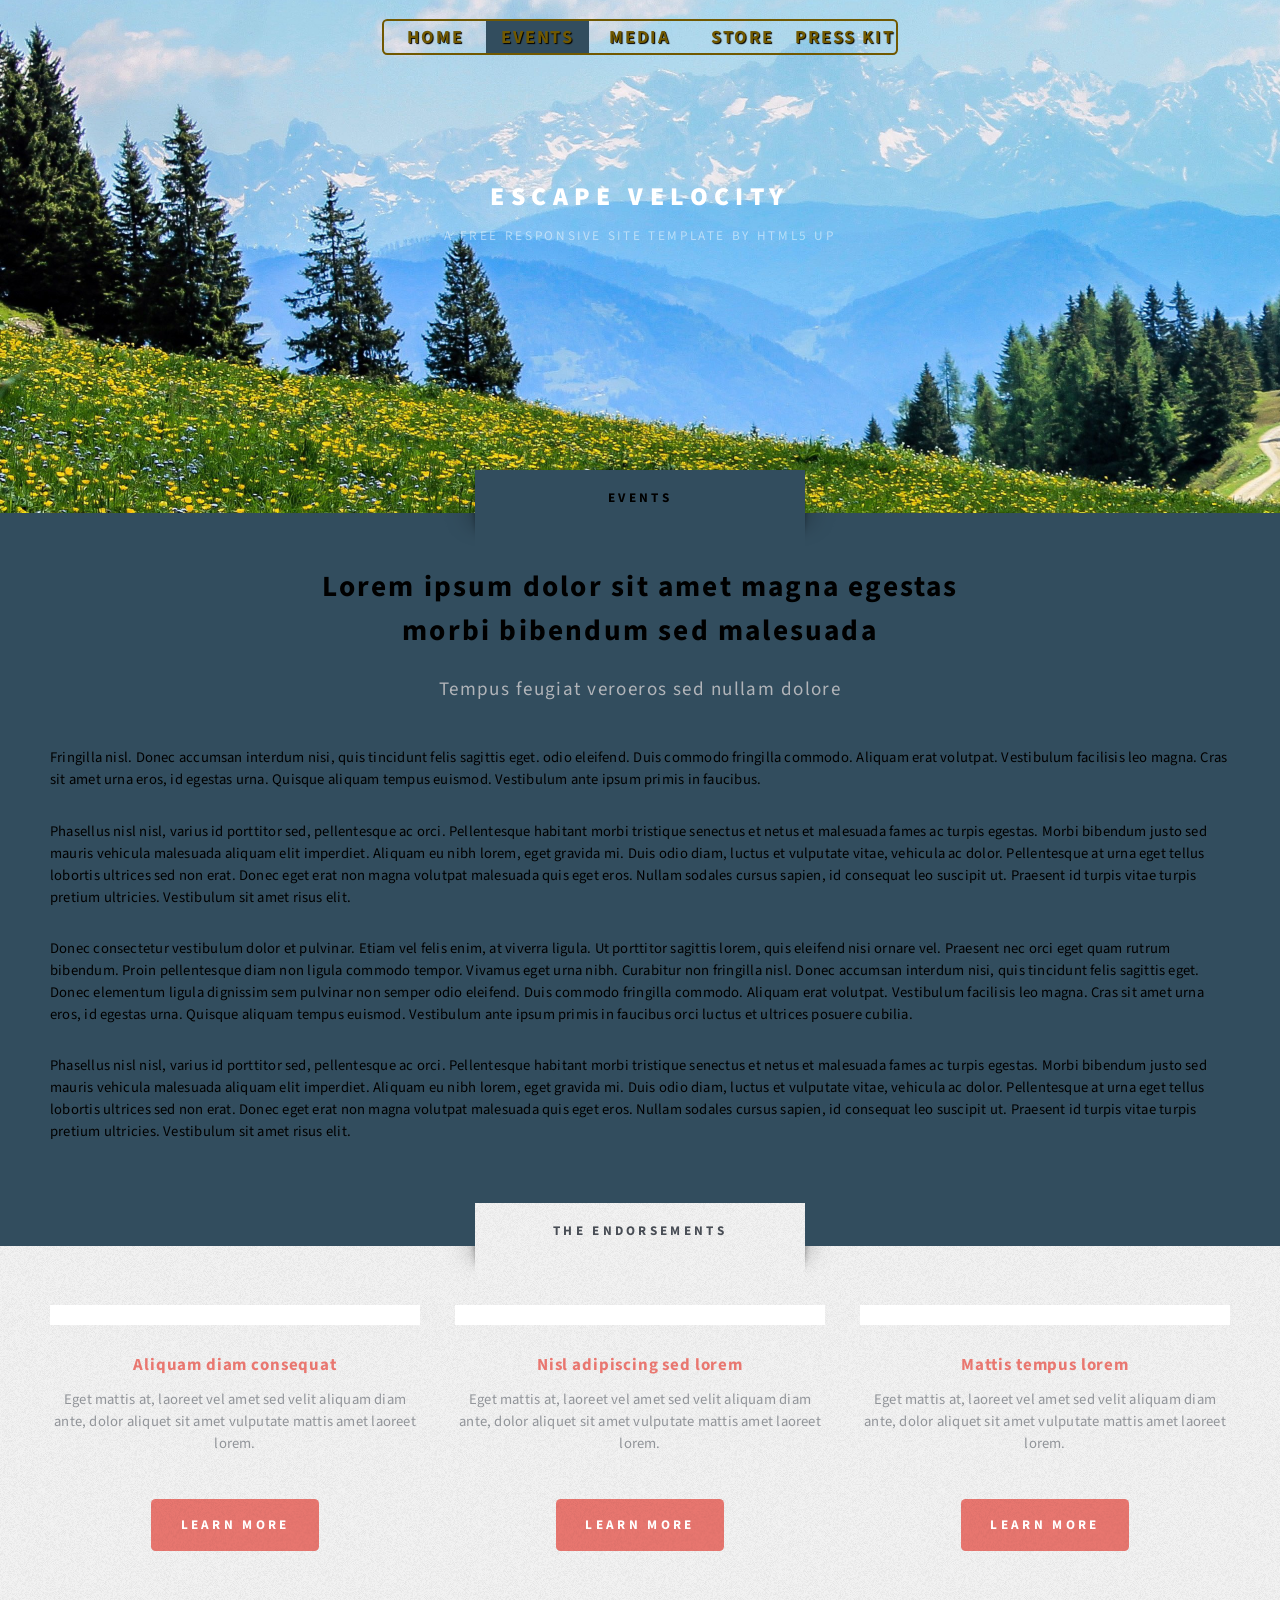
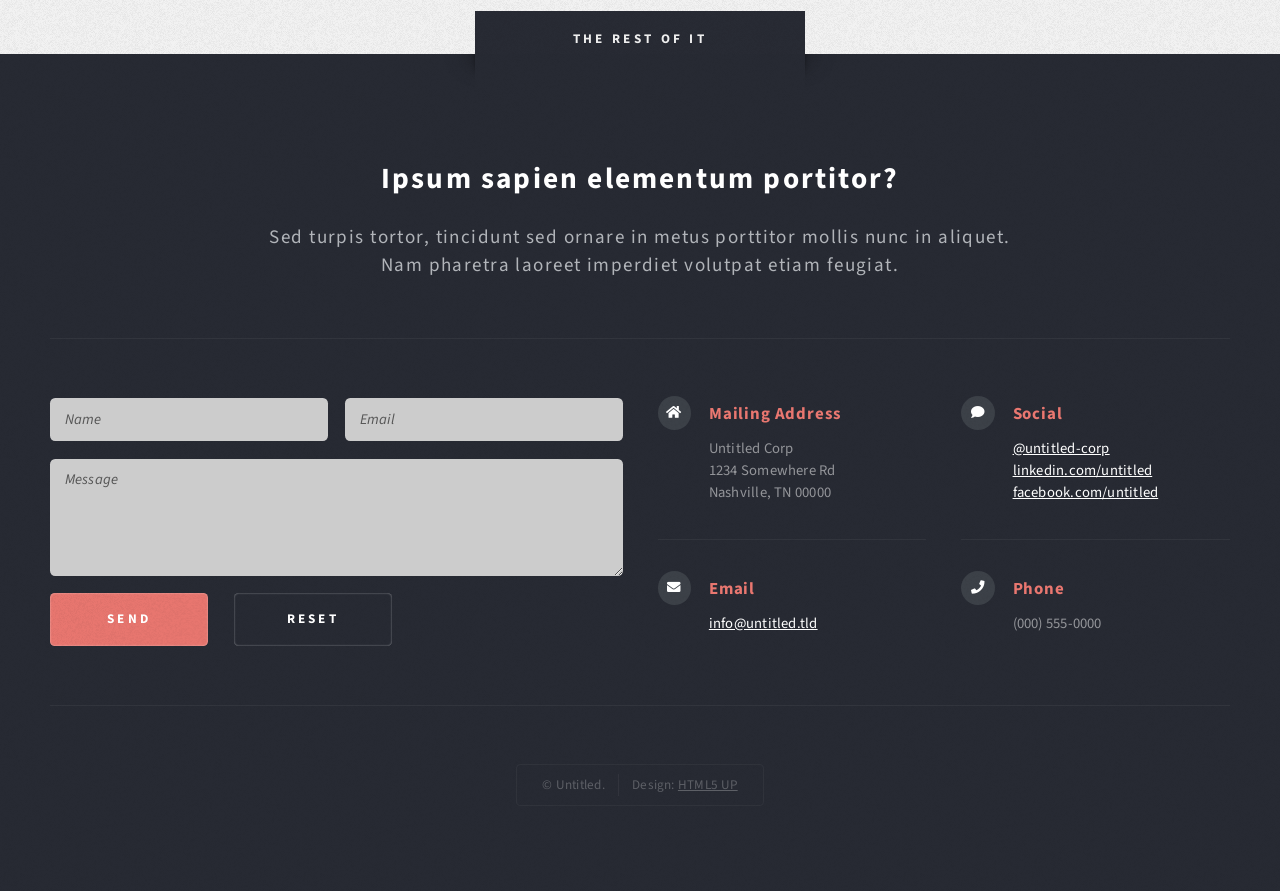
==== commit 6ddcfa1f: "page layout tweaks" ====
--- a/events.html
+++ b/events.html
@@ -5,14 +5,13 @@
 	Free for personal and commercial use under the CCA 3.0 license (html5up.net/license)
 -->
 <html>
-
 	<head>
-		<title>Events</title>
+		<title>events</title>
 		<meta charset="utf-8" />
 		<meta name="viewport" content="width=device-width, initial-scale=1, user-scalable=no" />
 		<link rel="stylesheet" href="assets/css/main.css" />
 	</head>
-	<body class="left-sidebar is-preload">
+	<body class="events is-preload">
 		<div id="page-wrapper">
 
 			<!-- Header -->
@@ -56,147 +55,52 @@
 				</section>
 
 			<!-- Main -->
-				<section id="main" class="wrapper style2">
-					<div class="title">Events</div>
+				<div id="main" class="wrapper style2">
+					<div class="title">events</div>
 					<div class="container">
-						<div class="row gtr-150">
-							<div class="col-4 col-12-medium">
-
-								<!-- Sidebar -->
-									<div id="sidebar">
-										<section class="box">
-											<header>
-												<h2>Ipsum nullam luctus</h2>
-											</header>
-											<p>Malesuada quis eget eros. Nullam sodales cursus sapien, id consequat
-											leo suscipit ut. Praesent id turpis vitae turpis pretium ultricies. Vestibulum sit
-											amet risus elit.</p>
-											<a href="#" class="button style1">Learn More</a>
-										</section>
-										<section class="box">
-											<header>
-												<h2>Vitae turpis consequat</h2>
-											</header>
-											<ul class="style2">
-												<li>
-													<article class="box post-excerpt">
-														<a href="#" class="image left"><img src="images/pic08.jpg" alt="" /></a>
-														<h3><a href="#">Diam odio lorem</a></h3>
-														<p>Duis odio diam, luctus et vulputate vitae, vehicula ac dolor. Pellentesque at urna eget tellus sed etiam.</p>
-													</article>
-												</li>
-												<li>
-													<article class="box post-excerpt">
-														<a href="#" class="image left"><img src="images/pic09.jpg" alt="" /></a>
-														<h3><a href="#">Sed duis consequat</a></h3>
-														<p>Duis odio diam, luctus et vulputate vitae, vehicula ac dolor. Pellentesque at urna eget tellus sed etiam.</p>
-													</article>
-												</li>
-												<li>
-													<article class="box post-excerpt">
-														<a href="#" class="image left"><img src="images/pic10.jpg" alt="" /></a>
-														<h3><a href="#">Tellus nulla volutpat</a></h3>
-														<p>Duis odio diam, luctus et vulputate vitae, vehicula ac dolor. Pellentesque at urna eget tellus sed etiam.</p>
-													</article>
-												</li>
-											</ul>
-											<a href="#" class="button style1">Archives</a>
-										</section>
-										<section class="box">
-											<header>
-												<h2>Magna diam vehicula</h2>
-											</header>
-											<ul class="style3">
-												<li><a href="#">Nulla iaculis egestas varius</a></li>
-												<li><a href="#">Augue massa feugiat quam pretium</a></li>
-												<li><a href="#">Orci sem vel libero cras nisi odio</a></li>
-												<li><a href="#">Sed hendrerit massa nam mattis</a></li>
-												<li><a href="#">Turpis vel leo accumsan aliquet</a></li>
-												<li><a href="#">Dapibus mi fermentum fusce non</a></li>
-												<li><a href="#">Arcu laoreet sapien tempus</a></li>
-												<li><a href="#">Nulla iaculis egestas varius</a></li>
-												<li><a href="#">Augue massa feugiat quam pretium</a></li>
-												<li><a href="#">Orci sem vel libero cras nisi odio</a></li>
-												<li><a href="#">Sed hendrerit massa nam mattis</a></li>
-											</ul>
-										</section>
-									</div>
-
-							</div>
-							<div class="col-8 col-12-medium imp-medium">
-
-								<!-- Content -->
-									<div id="content">
-										<article class="box post">
-											<header class="style1">
-												<h2>Lorem ipsum dolor sit amet magna egestas morbi bibendum sed malesuada</h2>
-												<p>Tempus feugiat veroeros sed nullam dolore</p>
-											</header>
-											<a href="#" class="image featured">
-												<img src="images/pic01.jpg" alt="" />
-											</a>
-											<p>Fringilla nisl. Donec accumsan interdum nisi, quis tincidunt felis sagittis eget.
-											odio eleifend. Duis commodo fringilla commodo. Aliquam erat volutpat. Vestibulum
-											facilisis leo magna. Cras sit amet urna eros, id egestas urna. Quisque aliquam
-											tempus euismod. Vestibulum ante ipsum primis in faucibus.</p>
-											<p>Phasellus nisl nisl, varius id porttitor sed, pellentesque ac orci. Pellentesque
-											habitant morbi tristique senectus et netus et malesuada fames ac turpis egestas. Morbi
-											bibendum justo sed mauris vehicula malesuada aliquam elit imperdiet. Aliquam eu nibh
-											lorem, eget gravida mi. Duis odio diam, luctus et vulputate vitae, vehicula ac dolor.
-											Pellentesque at urna eget tellus lobortis ultrices sed non erat. Donec eget erat non
-											magna volutpat malesuada quis eget eros. Nullam sodales cursus sapien, id consequat
-											leo suscipit ut. Praesent id turpis vitae turpis pretium ultricies. Vestibulum sit
-											amet risus elit.</p>
-											<p>Donec consectetur vestibulum dolor et pulvinar. Etiam vel felis enim, at viverra
-											ligula. Ut porttitor sagittis lorem, quis eleifend nisi ornare vel. Praesent nec orci
-											eget quam rutrum bibendum. Proin pellentesque diam non ligula commodo tempor. Vivamus
-											eget urna nibh. Curabitur non fringilla nisl. Donec accumsan interdum nisi, quis
-											tincidunt felis sagittis eget. Donec elementum ligula dignissim sem pulvinar non semper
-											odio eleifend. Duis commodo fringilla commodo. Aliquam erat volutpat. Vestibulum
-											facilisis leo magna. Cras sit amet urna eros, id egestas urna. Quisque aliquam
-											tempus euismod. Vestibulum ante ipsum primis in faucibus orci luctus et ultrices
-											posuere cubilia.</p>
-											<p>Phasellus nisl nisl, varius id porttitor sed, pellentesque ac orci. Pellentesque
-											habitant morbi tristique senectus et netus et malesuada fames ac turpis egestas. Morbi
-											bibendum justo sed mauris vehicula malesuada aliquam elit imperdiet. Aliquam eu nibh
-											lorem, eget gravida mi. Duis odio diam, luctus et vulputate vitae, vehicula ac dolor.
-											Pellentesque at urna eget tellus lobortis ultrices sed non erat. Donec eget erat non
-											magna volutpat malesuada quis eget eros. Nullam sodales cursus sapien, id consequat
-											leo suscipit ut. Praesent id turpis vitae turpis pretium ultricies. Vestibulum sit
-											amet risus elit.</p>
-										</article>
-										<div class="row gtr-150">
-											<div class="col-6 col-12-small">
-												<section class="box">
-													<header>
-														<h2>Magna pulvinar tempus</h2>
-													</header>
-													<a href="#" class="image featured"><img src="images/pic05.jpg" alt="" /></a>
-													<p>Rutrum bibendum. Proin pellentesque diam non ligula commodo tempor. Vivamus
-													eget urna nibh. Curabitur non fringilla nisl. Donec accumsan interdum nisi, quis
-													tempus.</p>
-													<a href="#" class="button style1">More</a>
-												</section>
-											</div>
-											<div class="col-6 col-12-small">
-												<section class="box">
-													<header>
-														<h2>Magna pulvinar tempus</h2>
-													</header>
-													<a href="#" class="image featured"><img src="images/pic06.jpg" alt="" /></a>
-													<p>Rutrum bibendum. Proin pellentesque diam non ligula commodo tempor. Vivamus
-													eget urna nibh. Curabitur non fringilla nisl. Donec accumsan interdum nisi, quis
-													tempus.</p>
-													<a href="#" class="button style1">More</a>
-												</section>
-											</div>
-										</div>
-									</div>
-
-							</div>
-						</div>
+
+						<!-- Content -->
+							<div id="content">
+								<article class="box post">
+									<header class="style1">
+										<h2>Lorem ipsum dolor sit amet magna egestas<br class="mobile-hide" />
+										morbi bibendum sed malesuada</h2>
+										<p>Tempus feugiat veroeros sed nullam dolore</p>
+									</header>
+									<p>Fringilla nisl. Donec accumsan interdum nisi, quis tincidunt felis sagittis eget.
+									odio eleifend. Duis commodo fringilla commodo. Aliquam erat volutpat. Vestibulum
+									facilisis leo magna. Cras sit amet urna eros, id egestas urna. Quisque aliquam
+									tempus euismod. Vestibulum ante ipsum primis in faucibus.</p>
+									<p>Phasellus nisl nisl, varius id porttitor sed, pellentesque ac orci. Pellentesque
+									habitant morbi tristique senectus et netus et malesuada fames ac turpis egestas. Morbi
+									bibendum justo sed mauris vehicula malesuada aliquam elit imperdiet. Aliquam eu nibh
+									lorem, eget gravida mi. Duis odio diam, luctus et vulputate vitae, vehicula ac dolor.
+									Pellentesque at urna eget tellus lobortis ultrices sed non erat. Donec eget erat non
+									magna volutpat malesuada quis eget eros. Nullam sodales cursus sapien, id consequat
+									leo suscipit ut. Praesent id turpis vitae turpis pretium ultricies. Vestibulum sit
+									amet risus elit.</p>
+									<p>Donec consectetur vestibulum dolor et pulvinar. Etiam vel felis enim, at viverra
+									ligula. Ut porttitor sagittis lorem, quis eleifend nisi ornare vel. Praesent nec orci
+									eget quam rutrum bibendum. Proin pellentesque diam non ligula commodo tempor. Vivamus
+									eget urna nibh. Curabitur non fringilla nisl. Donec accumsan interdum nisi, quis
+									tincidunt felis sagittis eget. Donec elementum ligula dignissim sem pulvinar non semper
+									odio eleifend. Duis commodo fringilla commodo. Aliquam erat volutpat. Vestibulum
+									facilisis leo magna. Cras sit amet urna eros, id egestas urna. Quisque aliquam
+									tempus euismod. Vestibulum ante ipsum primis in faucibus orci luctus et ultrices
+									posuere cubilia.</p>
+									<p>Phasellus nisl nisl, varius id porttitor sed, pellentesque ac orci. Pellentesque
+									habitant morbi tristique senectus et netus et malesuada fames ac turpis egestas. Morbi
+									bibendum justo sed mauris vehicula malesuada aliquam elit imperdiet. Aliquam eu nibh
+									lorem, eget gravida mi. Duis odio diam, luctus et vulputate vitae, vehicula ac dolor.
+									Pellentesque at urna eget tellus lobortis ultrices sed non erat. Donec eget erat non
+									magna volutpat malesuada quis eget eros. Nullam sodales cursus sapien, id consequat
+									leo suscipit ut. Praesent id turpis vitae turpis pretium ultricies. Vestibulum sit
+									amet risus elit.</p>
+								</article>
+							</div>
+
 					</div>
-				</section>
+				</div>
 
 			<!-- Highlights -->
 				<section id="highlights" class="wrapper style3">
--- a/assets/css/main.css
+++ b/assets/css/main.css
@@ -2019,13 +2019,14 @@
 				color: #705800;
 			}
 
-		.wrapper.style2 {
-			background: ##705800;
+		.wrapper.style2, .wrapper.style2 h1, .wrapper.style2 h2{
+			background: #324D5E;
+			color: black;
 		}
 
 			.wrapper.style2 .title {
-				background: #fff;
-				color: #484d55;
+				background: #324D5E;
+				color: black;
 			}
 
 		.wrapper.style3 {
@@ -2063,10 +2064,9 @@
 		-ms-justify-content: center;
 		justify-content: center;
 		position: relative;
-		height: 24em;
-		background-color: #324D5E;
-		background-image: url('images/winter_background.png');
+		height: 35em;
 	    background-size: cover;
+	    background-color: black;
 		padding: 0;
 	}
 
@@ -2080,7 +2080,16 @@
 		}
 
 		.homepage #header {
-			height: 35em;
+		    background-image: url('images/winter_bg.png');
+		}
+		.events #header {
+		    background-image: url('images/spring_bg.png');
+		}
+		.media #header {
+		    background-image: url('images/summer_bg.png');
+		}
+		.store #header {
+		    background-image: url('images/autumn_bg.png');
 		}
 
 /* Logo */
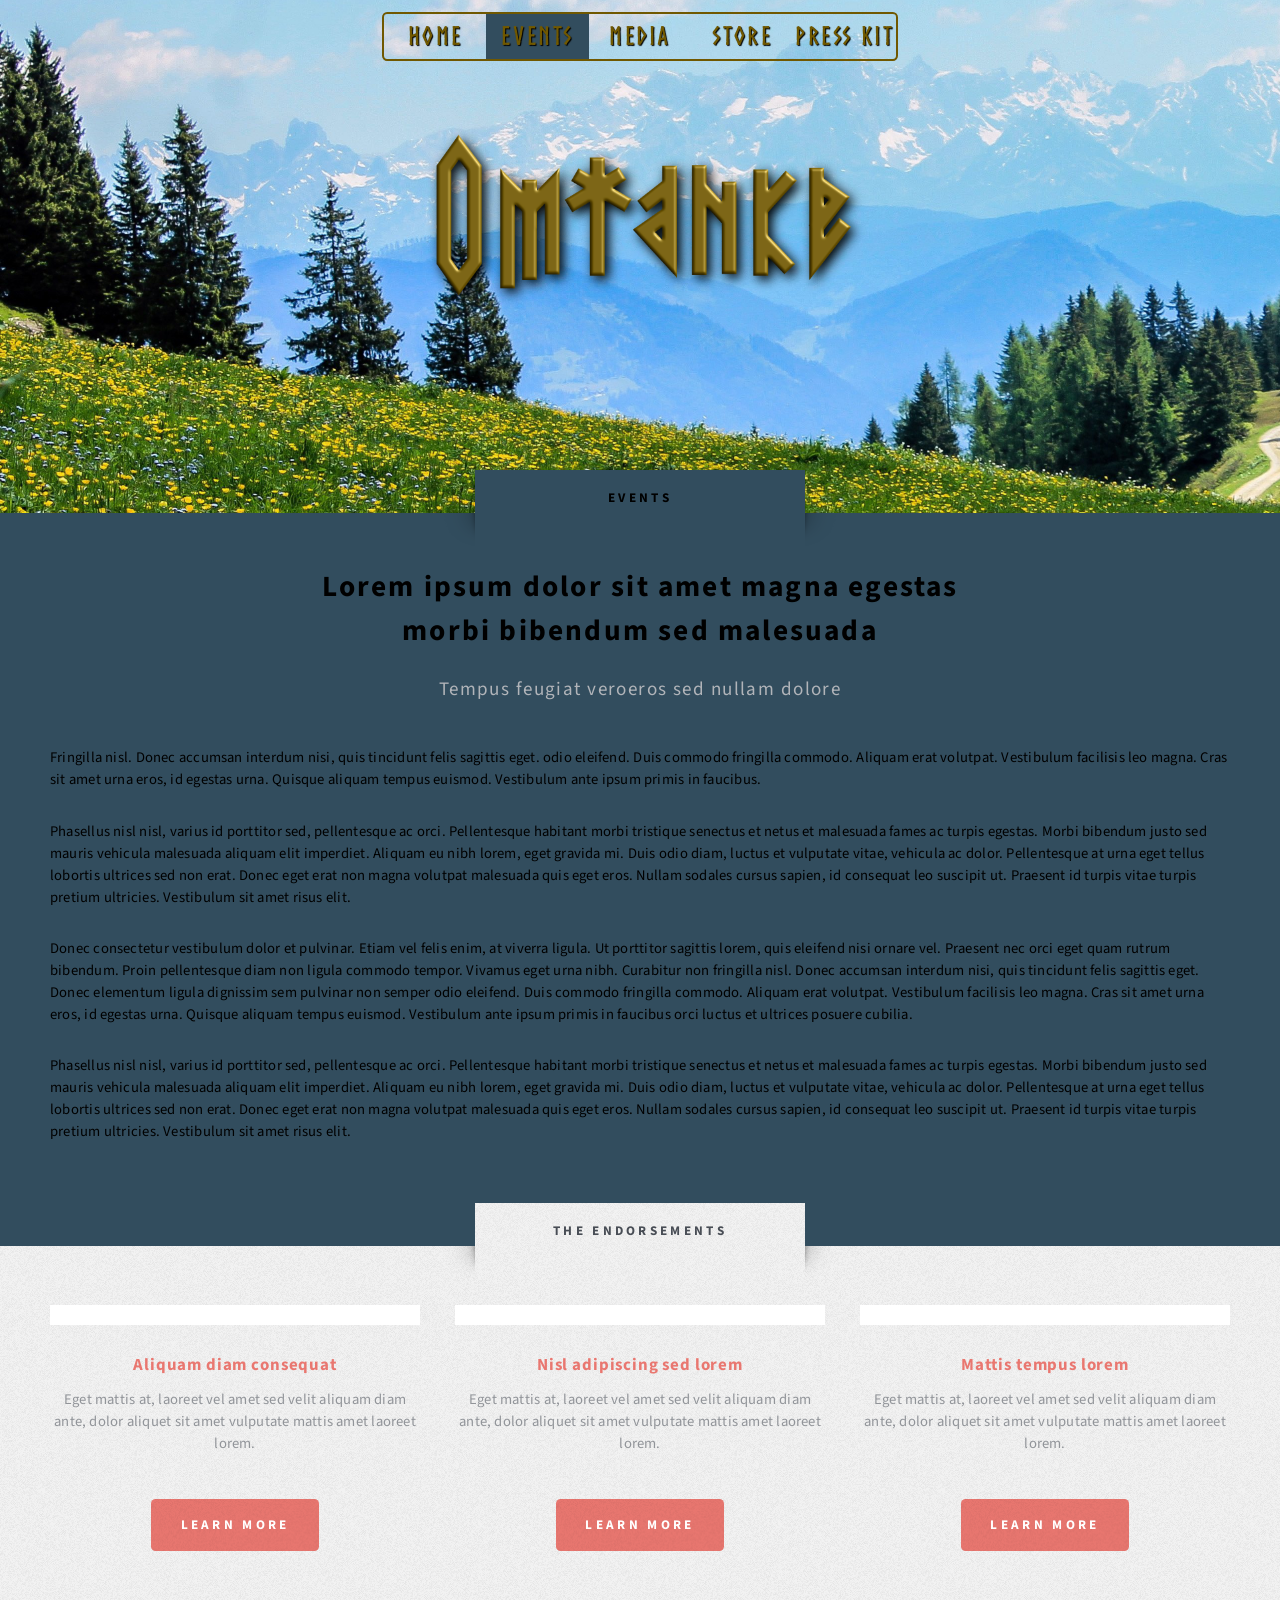
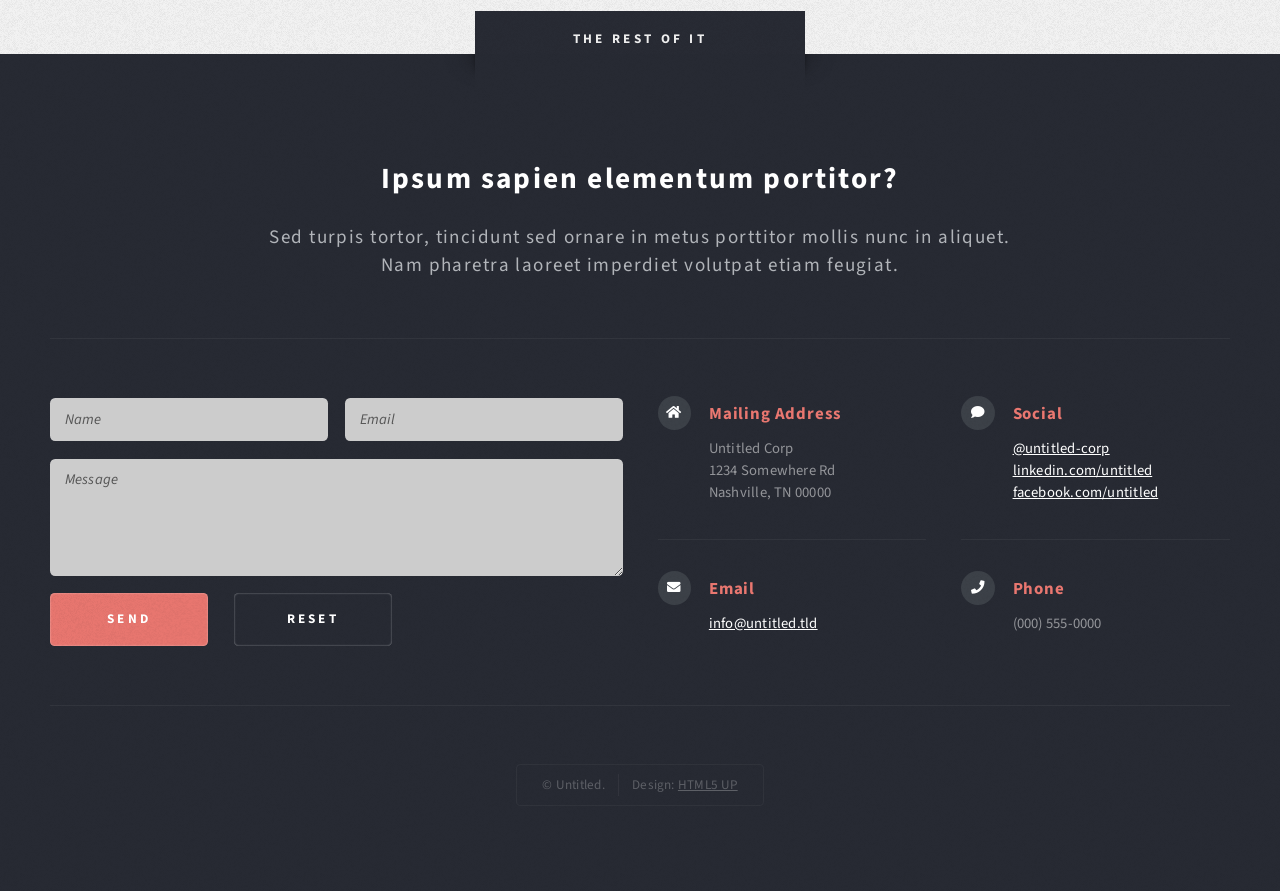
==== commit 8454ad39: "add logo to each page, content tweaks" ====
--- a/events.html
+++ b/events.html
@@ -19,8 +19,7 @@
 
 					<!-- Logo -->
 						<div id="logo">
-							<h1><a href="index.html">Escape Velocity</a></h1>
-							<p>A free responsive site template by HTML5 UP</p>
+							<h1><a href="index.html"> <img src="images/Omtanke_logo.svg"> </a></h1>
 						</div>
 
 					<!-- Nav -->
--- a/assets/css/main.css
+++ b/assets/css/main.css
@@ -6,6 +6,14 @@
 	html5up.net | @ajlkn
 	Free for personal and commercial use under the CCA 3.0 license (html5up.net/license)
 */
+
+@font-face {
+  font-family: 'Norse_Bold'; /* A name you choose */
+  src: url('fonts/NorseBold-2Kge.otf');
+  font-weight: bold;
+  font-style: normal;
+  font-display: swap; /* Optional: improves performance while the font loads */
+}
 
 * {
   box-sizing: border-box;
@@ -2166,6 +2174,9 @@
 				width: 8vw;
 				margin: 0;
 		        padding: 0;
+		        font-family: Norse_Bold;
+		        font-size: 1em;
+
 
 			}
 
@@ -2181,8 +2192,8 @@
 					text-transform: uppercase;
 					text-align:center;
 					text-decoration: none;
-					font-size: 1.25em;
-					font-weight: 700;
+					font-size: 1.75em;
+					font-weight: 900;
 					letter-spacing: 0.1em;
 					height: 100%;
 					line-height: 1.75em;
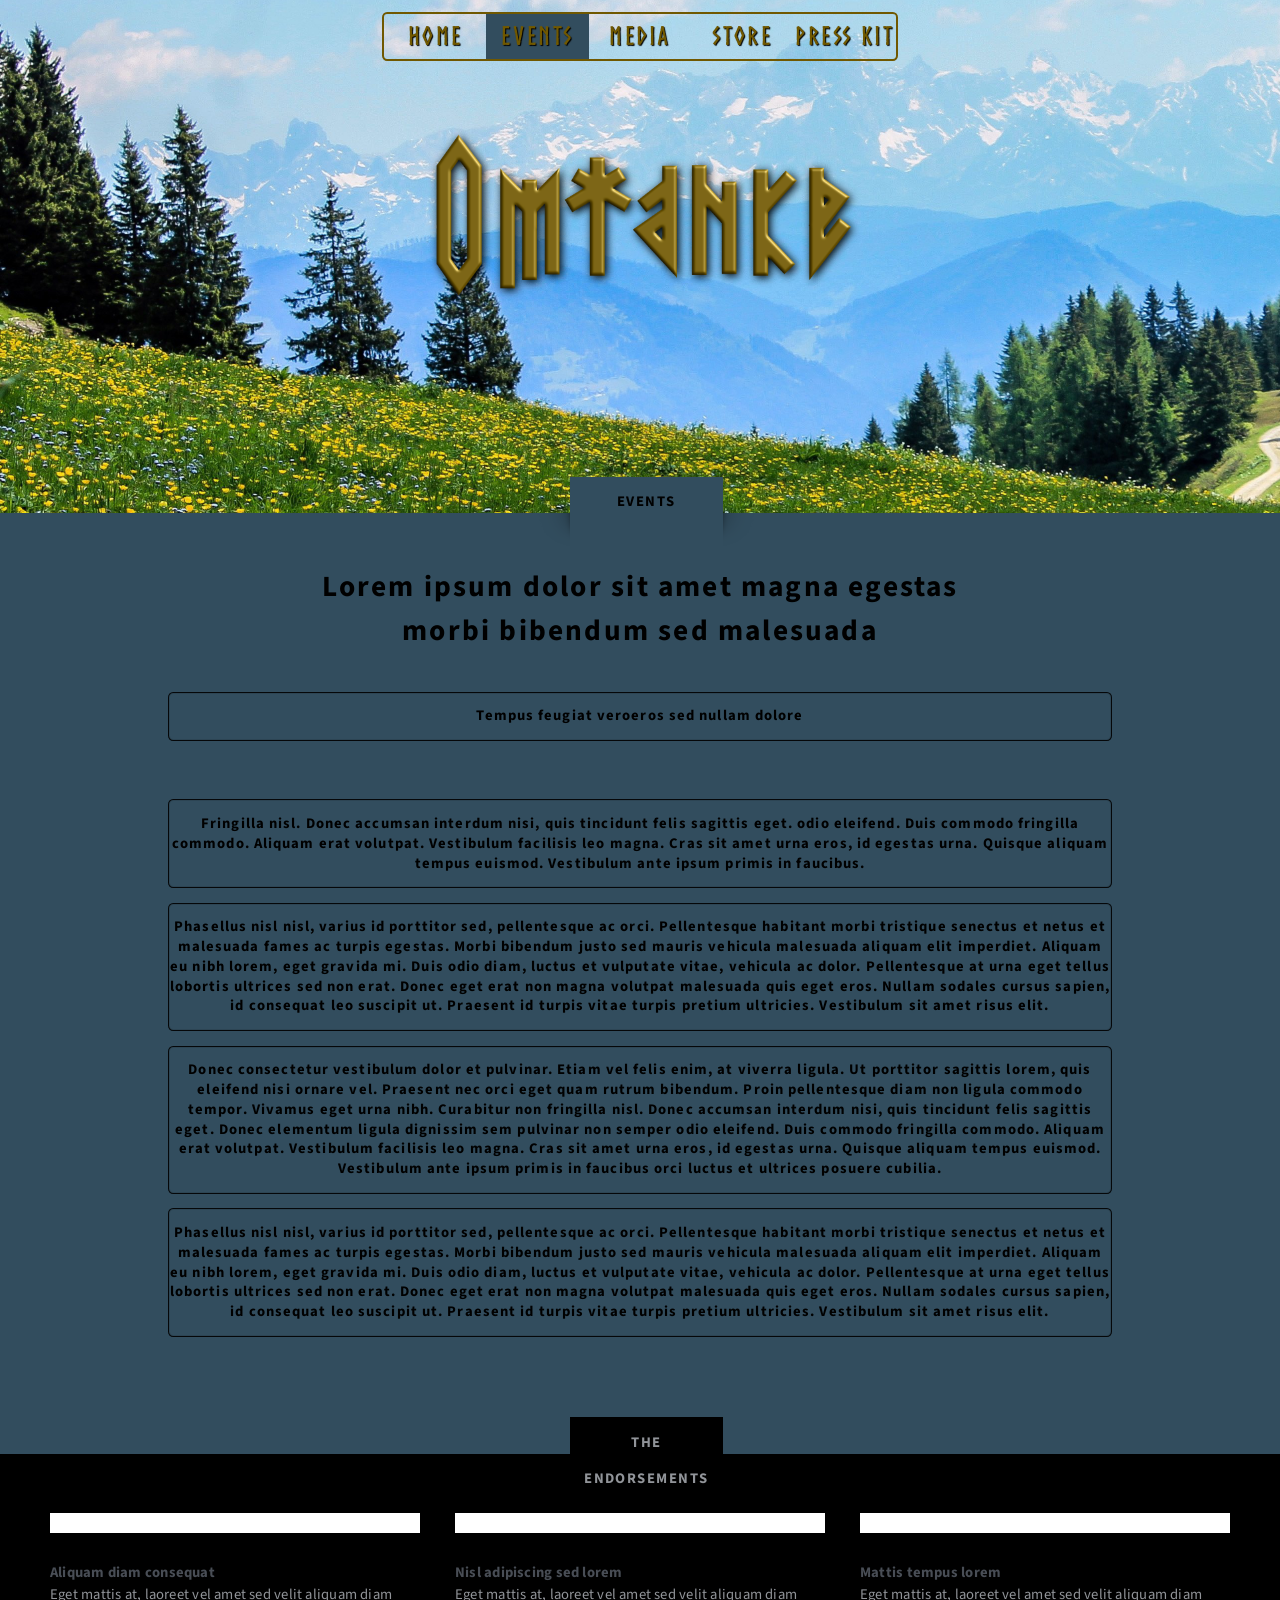
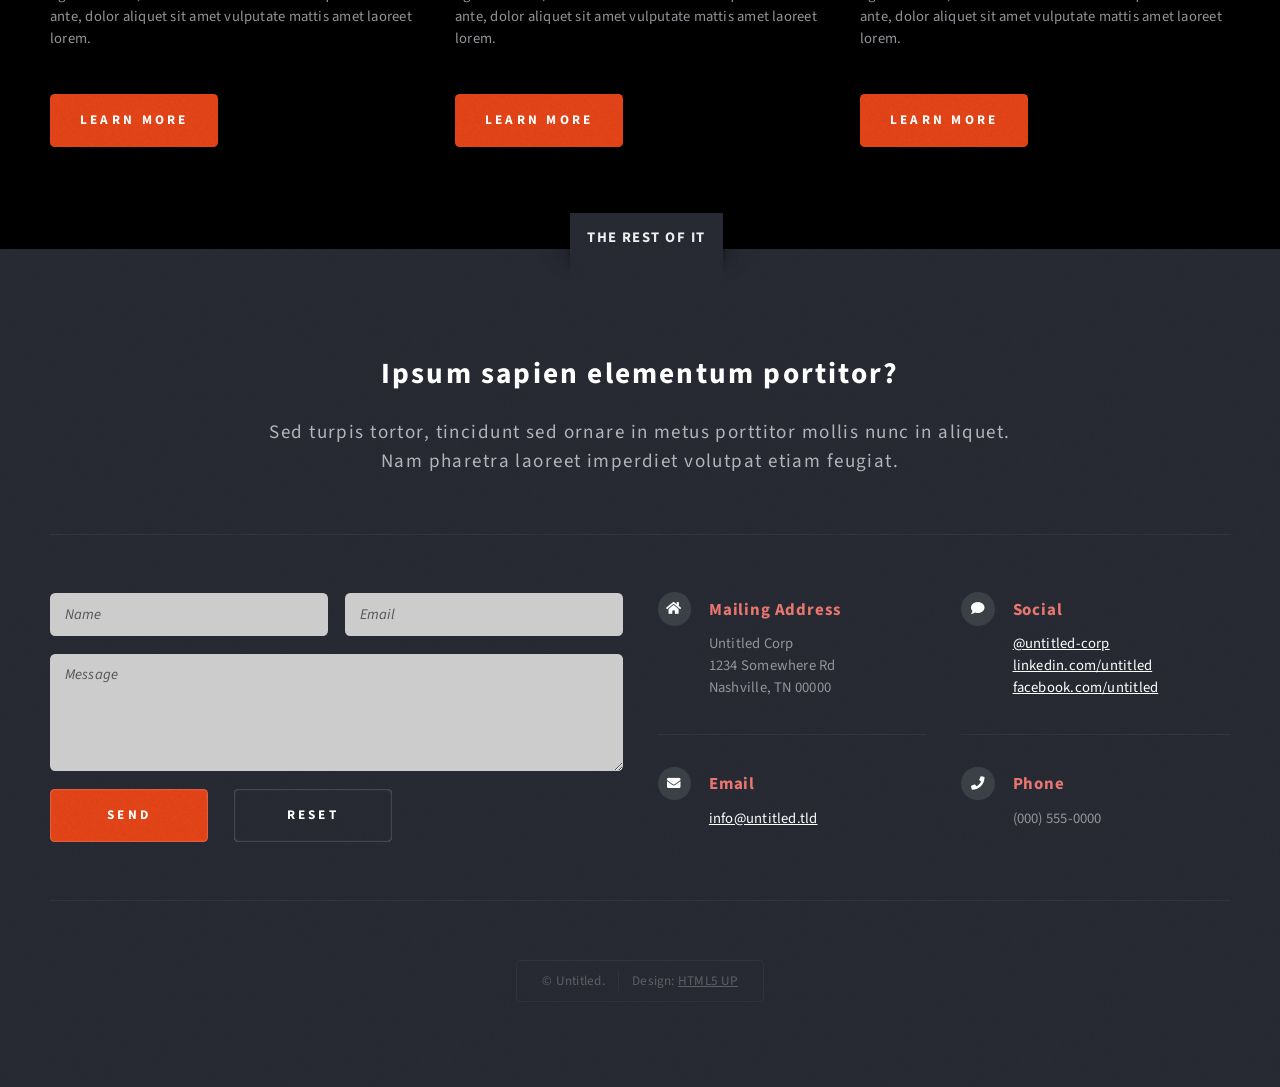
==== commit 989eec4b: "homepage rough layout" ====
--- a/events.html
+++ b/events.html
@@ -26,27 +26,15 @@
 						<nav id="nav">
 							<ul>
 								<li><a href="index.html">Home</a></li>
-								<li class="current">
-									<a href="events.html">Events</a>
+								<li class="current"><a href="events.html">Events</a></li>
+								<li><a href="media.html">Media</a></li>
+								<li><a href="store.html">Store</a>
 									<ul>
-										<li><a href="#">Lorem ipsum</a></li>
-										<li><a href="#">Magna veroeros</a></li>
-										<li><a href="#">Etiam nisl</a></li>
-										<li>
-											<a href="#">Sed consequat</a>
-											<ul>
-												<li><a href="#">Lorem dolor</a></li>
-												<li><a href="#">Amet consequat</a></li>
-												<li><a href="#">Magna phasellus</a></li>
-												<li><a href="#">Etiam nisl</a></li>
-												<li><a href="#">Sed feugiat</a></li>
-											</ul>
-										</li>
-										<li><a href="#">Nisl tempus</a></li>
+										<li><a href="#">Tickets</a></li>
+										<li><a href="#">Merch</a></li>
+										<li><a href="#">Apparel</a></li>
 									</ul>
 								</li>
-								<li><a href="media.html">Media</a></li>
-								<li><a href="store.html">Store</a></li>
 								<li><a href="press kit.html">Press Kit</a></li>
 							</ul>
 						</nav>
--- a/assets/css/main.css
+++ b/assets/css/main.css
@@ -14,6 +14,37 @@
   font-style: normal;
   font-display: swap; /* Optional: improves performance while the font loads */
 }
+@font-face {
+  font-family: 'elven'; /* A name you choose */
+  src: url('fonts/half-elven-font/HalfElvenCondensedItalicCondensedItalic-3EO3.ttf');
+  font-weight: normal;
+  font-style: normal;
+  font-display: swap; /* Optional: improves performance while the font loads */
+}
+
+/* Style for the entire scrollbar */
+::-webkit-scrollbar {
+  width: 1em; /* width of the vertical scrollbar */
+  height: 1em; /* height of the horizontal scrollbar */
+}
+
+/* Style for the track (background) */
+::-webkit-scrollbar-track {
+  background: grey; /* color of the tracking area */
+  border-radius: 10px; /* roundness of the track */
+}
+
+/* Style for the thumb (draggable handle) */
+::-webkit-scrollbar-thumb {
+  background-color: #324D5E; /* color of the scroll thumb */
+  border-radius: 10px; /* roundness of the scroll thumb */
+}
+
+/* Style the thumb on hover */
+::-webkit-scrollbar-thumb:hover {
+  background-color: #705800;
+}
+
 
 * {
   box-sizing: border-box;
@@ -41,8 +72,11 @@
 footer, header, hgroup, menu, nav, section {
 	display: block;}
 
+
+
 body {
 	line-height: 1;
+	background-color: grey;
 }
 
 ol, ul {
@@ -191,7 +225,14 @@
 	.container {
 		margin: 0 auto;
 		max-width: 100%;
-		width: 68em;
+		width: 80vw;
+
+	}
+
+	.container img{
+	    max-width: 100%;
+	    height: auto;
+
 	}
 
 		@media screen and (max-width: 1680px) {
@@ -225,6 +266,44 @@
 			}
 
 		}
+
+
+
+		.carousel{
+            width: 100%;
+
+        }
+
+        .carousel ul {
+          width: 100%;
+          height: 60vh;
+          padding: 0;
+          margin: 0;
+          overflow-x: scroll;
+          scroll-snap-type: x proximity;
+          columns: 1;
+          text-align: center;
+        }
+        .carousel ul::column {
+            scroll-snap-align: center;
+        }
+
+        .carousel li {
+            list-style-type: none;
+            display: inline-block;
+            height: 80%;
+            width: 30%;
+            background-color: grey;
+            padding: 0em;
+            margin: 0.25em;
+        }
+
+        .carousel img{
+            height: 100%;
+            width: 100%;
+        }
+
+
 
 /* Row */
 
@@ -1684,7 +1763,7 @@
 		input[type="reset"].style1,
 		button.style1,
 		.button.style1 {
-			background: #e97770 url("images/overlay.png");
+			background: #e54519 url("images/overlay.png");
 			color: #fff;
 		}
 
@@ -1978,14 +2057,14 @@
 			text-transform: uppercase;
 			display: block;
 			font-weight: 700;
-			letter-spacing: 0.25em;
-			font-size: 0.9em;
-			width: 25em;
-			height: 3.25em;
-			top: -3.25em;
-			line-height: 3.25em;
+			letter-spacing: 0.1em;
+			font-size: 1em;
+			width: 12vw;
+			height: 2.5em;
+			top: -2.5em;
+			line-height: 2.5em;
 			margin-bottom: -3.25em;
-			margin-left: -12.5em;
+			margin-left: -5.5vw;
 			padding-top: 0.5em;
 		}
 
@@ -2016,21 +2095,57 @@
 		.wrapper.style1 {
 			background: #000000 url("images/overlay.png");
 			color: #705800;
+			text-align: center;
+
 		}
 
 			.wrapper.style1 .title {
-				background: #000000 url("images/overlay.png");
+			    font-size: 1em;
+				background-color: black;
+				position: absolute;
 				color: #705800;
-			}
+
+
+			}
+			.wrapper.style1 p{
+                font-weight: 700;
+                color: inherit;
+                border-radius: 0.35em;
+                box-shadow: inset 0px 0px 1px 1px #705800;
+                font-size: 1em;
+                letter-spacing: 0.075em;
+                line-height: 1.35em;
+                padding: 1em 0 1em 0;
+                margin-bottom: 1em;
+                width: 80%;
+                display: inline-block;
+		    }
 
 			.wrapper.style1 h1, .wrapper.style1 h2, .wrapper.style1 h3, .wrapper.style1 h4, .wrapper.style1 h5, .wrapper.style1 h6, .wrapper.style1 strong, .wrapper.style1 b, .wrapper.style1 a {
 				color: #705800;
+
 			}
 
 		.wrapper.style2, .wrapper.style2 h1, .wrapper.style2 h2{
 			background: #324D5E;
 			color: black;
-		}
+			text-align: center;
+
+
+		}
+		    .wrapper.style2 p{
+		        color: black;
+                font-weight: 700;
+                border-radius: 0.35em;
+                box-shadow: inset 0px 0px 1px 1px black;
+                font-size: 1em;
+                letter-spacing: 0.075em;
+                line-height: 1.35em;
+                padding: 1em 0 1em 0;
+                margin-bottom: 1em;
+                width: 80%;
+                display: inline-block;
+		    }
 
 			.wrapper.style2 .title {
 				background: #324D5E;
@@ -2038,12 +2153,11 @@
 			}
 
 		.wrapper.style3 {
-			background: #f3f3f3 url("images/overlay.png");
+			background-color:black;
 		}
 
 			.wrapper.style3 .title {
-				background: #f3f3f3 url("images/overlay.png");
-				color: #484d55;
+				background-color: black;
 			}
 
 			.wrapper.style3 .image {
@@ -2107,7 +2221,7 @@
 		text-align: center;
 		position: relative;
 		top: -2.5em;
-	}
+		}
 
 		#logo h1 {
 			font-weight: 900;
@@ -2116,28 +2230,47 @@
 			font-size: 2em;
 			letter-spacing: 0.25em;
 		}
+		#logo .fade {
+			color: black;
+			transition: color 10s;
+		}
 
 		#logo p {
 			color: #eee;
 			color: rgba(255, 255, 255, 0.5);
 			text-transform: uppercase;
-			margin: 1.25em 0 0 0;
 			display: block;
 			letter-spacing: 0.2em;
 			font-size: 0.9em;
 		}
-		#logo img {
+		#logo img{
+		    display: relative;
             max-width: 33vw;
             height: 33vh;
-            filter: drop-shadow(4px 4px 6px black);
-            margin: 0;
-            padding: 0;
-		}
-		#logo img:hover {
-            height: auto;
-            filter: drop-shadow(4px 4px 6px #705800);
+            filter: drop-shadow(2px 2px 4px black);
+            transition: filter 4s;
+		}
+		#logo img:hover{
+            filter: drop-shadow(3px 3px 5px #c3a022);
+            transition: filter 2s;
         }
 
+        .fade_in {
+            font-family: elven;
+            font-size: 1.5em;
+            font-weight: 100;
+            filter: drop-shadow(1px 1px 1px black);
+            color: #FCF5E5;
+            position: absolute;
+            opacity: 0;
+            transition: opacity 12s;
+            top: 65%;
+
+        }
+        .fade_in:hover{
+            opacity: 1;
+            transition: opacity 8s;
+        }
 
 /* Nav */
 
@@ -2181,10 +2314,10 @@
 			}
 
 				#nav > ul > li > ul {
-					display: none;
 					margin: 0;
 		            padding: 0;
 				}
+
 
 				#nav > ul > li > a, #nav > ul > li > span {
 					display: block;
@@ -2206,14 +2339,16 @@
 					margin: 0;
 		            padding: 0;
 
+
 				}
 
 				#nav > ul > li:hover > a {
                     background-color: #324D5E;
+                    transition: background-color 1s;
 				}
 
 				#nav > ul > li.current > a{
-				    background: #324D5E;
+				    background-color: #324D5E;
                     margin: 0;
 		            padding: 0;
 				}
@@ -2224,8 +2359,8 @@
 		padding: 1.25em 1em 1.25em 1em;
 		border-radius: 0.35em;
 		box-shadow: inset 0px 0px 1px 1px rgba(255, 255, 255, 0.25);
-		min-width: 12em;
-		text-align: left;
+		min-width: 8vw;
+		text-align: center;
 		margin-top: -1.25em;
 		margin-left: -1px;
 		list-style: none;
@@ -2283,11 +2418,13 @@
 			color: #705800;
 			border-radius: 0.35em;
 			box-shadow: inset 0px 0px 1px 1px rgba(255, 255, 255, 0.25);
-			font-size: 2.75em;
+			font-size: 1em;
 			letter-spacing: 0.075em;
 			line-height: 1.35em;
 			padding: 1em 0 1em 0;
 			margin-bottom: 1em;
+			width: 80%;
+			display: inline-block;
 		}
 
 			#intro p.style2 a {
@@ -2300,6 +2437,8 @@
 			width: 48em;
 			margin: 0 auto;
 		}
+			
+
 
 /* Features */
 
@@ -2311,14 +2450,14 @@
 		margin-top: 5em;
 	}
 
-/* Highlights */
-
-	#highlights .highlight {
+/* Patreon */
+
+	#patreon .highlight {
 		text-align: center;
 	}
 
-		#highlights .highlight h3 {
-			color: #e97770;
+		#patreon .highlight h3 {
+			color: #e54519;
 			margin: 0 0 0.75em 0;
 			font-size: 1.15em;
 			letter-spacing: 0.05em;
@@ -2520,6 +2659,17 @@
 				#intro p.style2 {
 					font-size: 2.25em;
 				}
+            #about {
+                padding-bottom: 7em;
+            }
+    
+                #about p.style1 {
+                    font-size: 1.25em;
+                }
+    
+                #about p.style2 {
+                    font-size: 2.25em;
+                }
 
 		/* Footer */
 
@@ -2977,6 +3127,26 @@
 					line-height: 1.25em;
 					padding: 1.25em;
 				}
+				
+			#about {
+				text-align: center;
+				padding-right: 2em;
+				padding-left: 2em;
+				padding-bottom: 5em;
+				margin: 0 auto;
+			}
+
+				#about p.style1 {
+					margin-bottom: 1.5em;
+				}
+
+				#about p.style2 {
+					font-size: 1.5em;
+					letter-spacing: 0.05em;
+					line-height: 1.25em;
+					padding: 1.25em;
+				}
+
 
 		/* Features */
 
